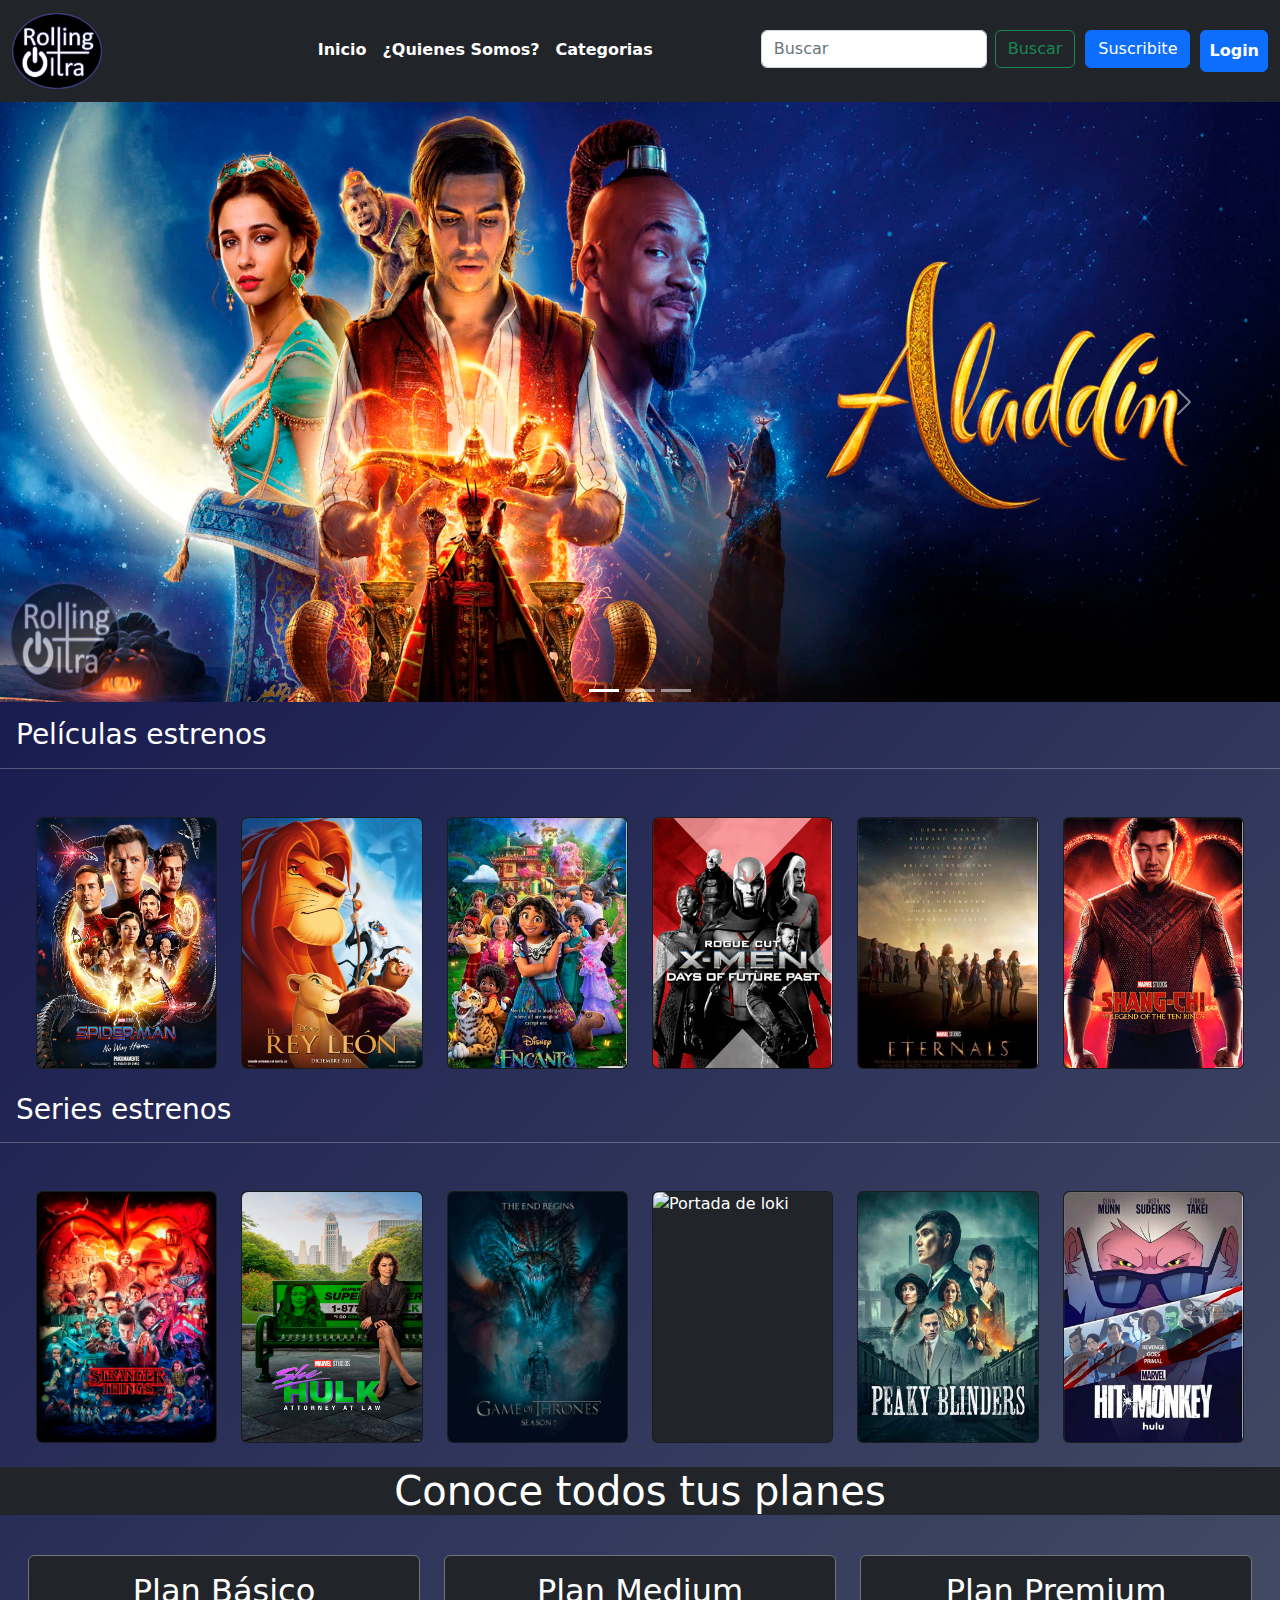
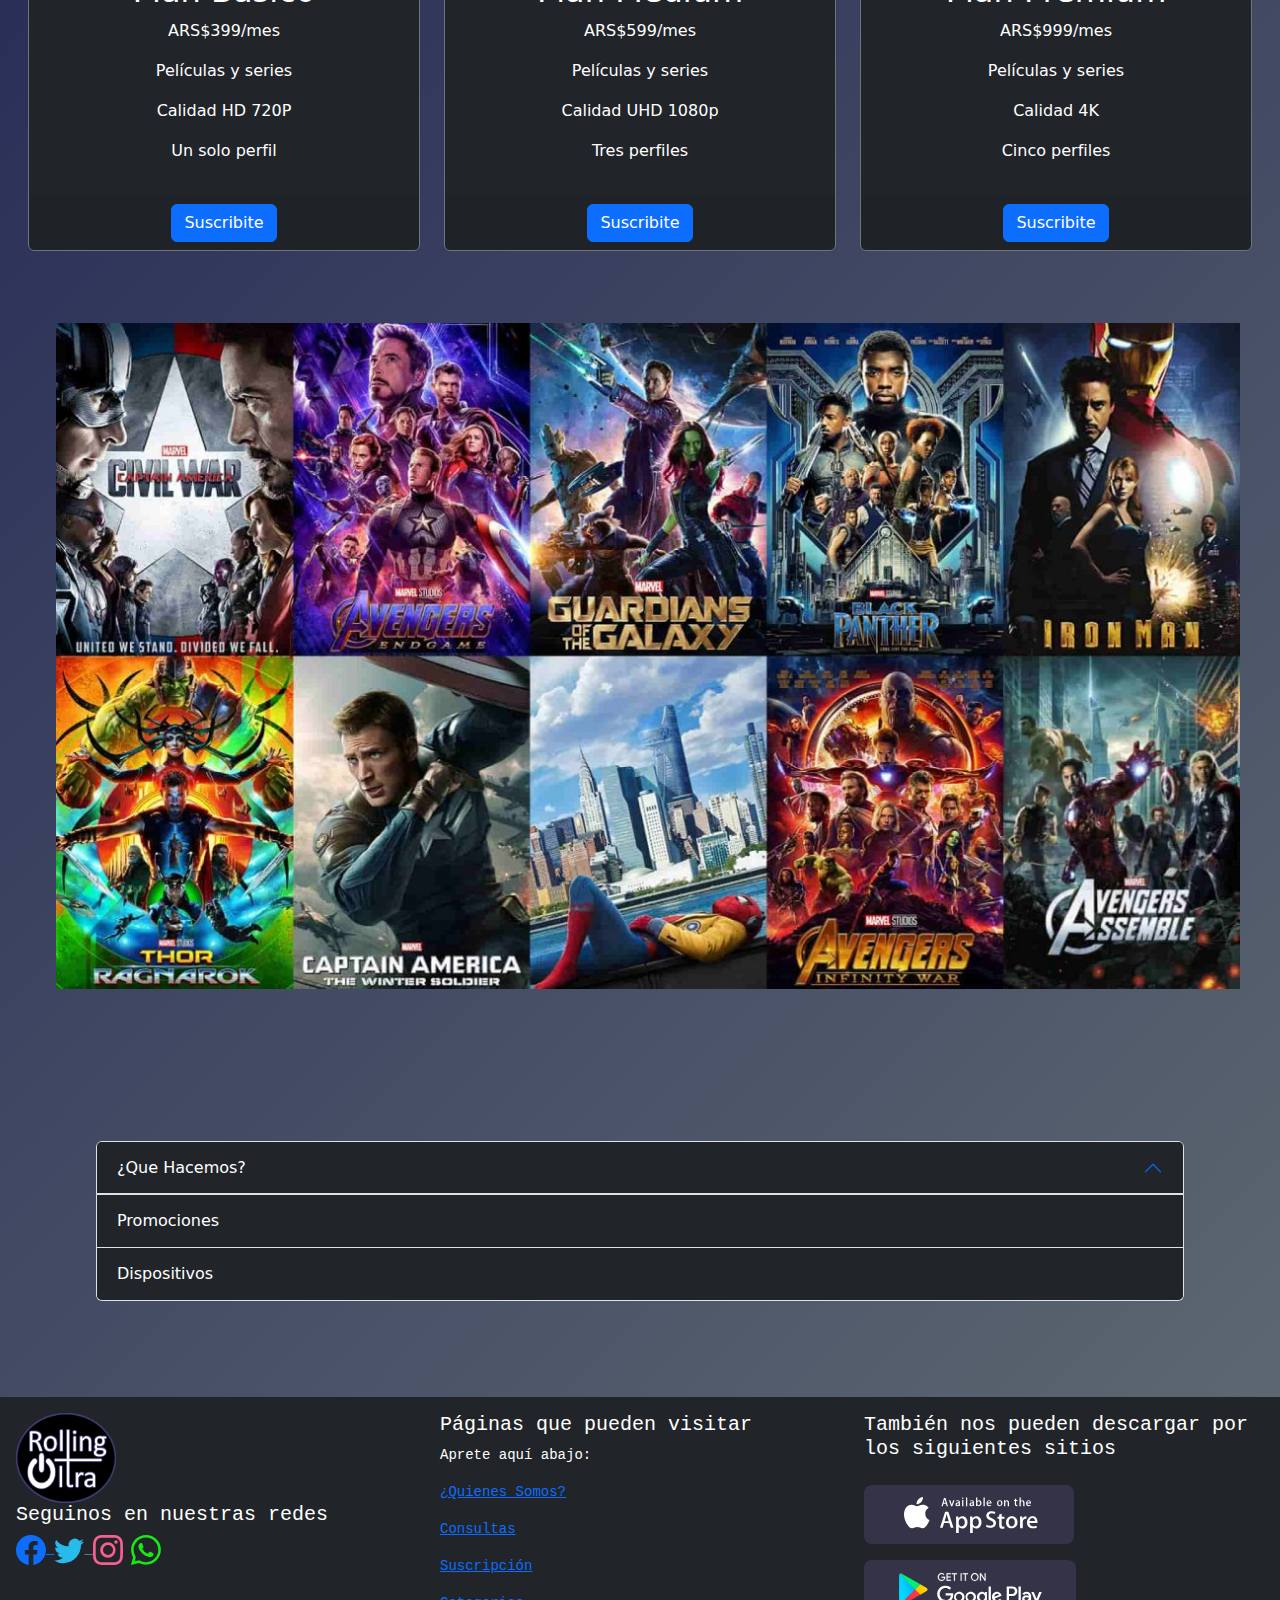
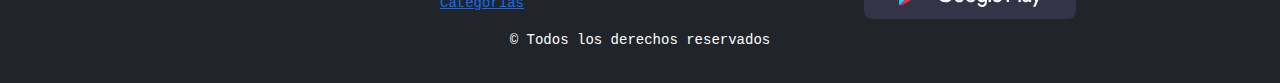
==== index.html @ dbc0501e "Creacion del proyecto" ====
<!DOCTYPE html>
<html lang="es">
<head>
  <meta charset="UTF-8" />
  <meta http-equiv="X-UA-Compatible" content="IE=edge" />
  <meta name="viewport" content="width=device-width, initial-scale=1.0" />
  <meta name="description" content="Pagina de Inicio de RollingPlusUltra" />
  <meta name="keywords"
    content="pelis, series, estrenos,ofertas,planes de subscripcion,contactos, quienes somos,RollingPlusUltra" />
  <meta name="author" content="Grupo 6" />
  <link rel="stylesheet" href="https://cdn.jsdelivr.net/npm/bootstrap-icons@1.10.3/font/bootstrap-icons.css" />
  <link rel="stylesheet" href="./css/bootstrap.min.css" />
  <link rel="stylesheet" href="./css/style.css" />
  <title>RollingPlusUltraIncio</title>
</head>

<body class="bg-white">
  <header>
    <nav class="navbar navbar-expand-lg bg-body-tertiary bg-dark">
      <div class="container-fluid">
        <a class="navbar-brand" href="/index.html">
          <img src="./img/logo2.png" alt="Rolling Plus Ultra" width="90px" />
        </a>
        <button class="navbar-toggler" type="button" data-bs-toggle="collapse" data-bs-target="#navbarSupportedContent"
          aria-controls="navbarSupportedContent" aria-expanded="false" aria-label="Toggle navigation">
          <span class="navbar-toggler-icon btn btn-success"></span>
        </button>
        <div class="collapse navbar-collapse" id="navbarSupportedContent">
          <ul class="navbar-nav ms-auto mb-2 mb-lg-0">
            <li class="nav-item">
              <strong>
                <a class="nav-link active text-white" aria-current="pages" href="./index.html">Inicio</a>
              </strong>
            </li>
            <li class="nav-item">
              <strong>
                <a class="nav-link text-white" href="./pages/Quienessomos.html">¿Quienes Somos?</a>
              </strong>
            </li>
            <li class="nav-item iniciales">
              <strong>
                <a class="nav-link text-white" href="./pages/categoriaTerror.html">Categorias</a>
              </strong>
            </li>
            <li class="nav-item">
              <form class="d-flex" role="search">
                <input class="form-control me-2" type="search" placeholder="Buscar" aria-label="Search" />
                <button class="btn btn-outline-success" type="submit">
                  Buscar
                </button>
              </form>
            </li>
            <li class="nav-item navbrans">
              <strong>
                <div class="card-footer border-dark">
                  <small class="text-muted"><a class="btn btn-primary" href="../pages/subs.html"
                      role="button">Suscribite</a>
                  </small>
                </div>
              </strong>
            </li>
            <li class="nav-item">
              <strong>
                <button type="button" data-bs-toggle="modal" class="nav-link btn btn-primary text-white"
                  data-bs-target="#modalLabel">
                  Login
                </button>
              </strong>
            </li>
          </ul>
        </div>
      </div>
    </nav>
  </header>
  <main>
    <section id="carouselBanners" class="carousel slide">
      <div class="carousel-indicators m-auto">
        <button type="button" data-bs-target="#carouselBanners" data-bs-slide-to="0" class="active" aria-current="true"
          aria-label="Slide 1"></button>
        <button type="button" data-bs-target="#carouselBanners" data-bs-slide-to="1" aria-label="Slide 2"></button>
        <button type="button" data-bs-target="#carouselBanners" data-bs-slide-to="2" aria-label="Slide 3"></button>
      </div>
      <div class="carousel-inner">
        <div class="carousel-item active">
          <img src="./img/banners/aladdin.png" class="d-block w-100 imgBanner" alt="portada de aladdin" />
          <div class="marcaAgua">
            <img src="./img/logo2.png" alt="logoRollingPlusUltra" />
          </div>
        </div>
        <div class="carousel-item">
          <img src="./img/banners/original.png" class="d-block w-100 imgBanner" alt="banner de descuento" />
          <div class="marcaAgua">
            <img src="./img/logo2.png" alt="logoRollingPlusUltra" />
          </div>
          <div class="bannerOferta">
            <img src="./img/logo2.png" alt="logoRollingPlusUltra">
          </div>
          <div class="imagenDescuento">
            <h2>50%</h2>
          </div>
          <div class="textoDescuento">
            <p>Descuento del 50% en el Plan Familiar
              <a href="./pages/QuienesSomos.html">¿te interesa?</a>
            </p>
          </div>
        </div>
        <div class="carousel-item">
          <img src="./img/banners/avengersEndGame.png" class="d-block w-100 imgBanner"
            alt="portada de avengersEndGame" />
          <div class="marcaAgua">
            <img src="./img/logo2.png" alt="logoRollingPlusUltra" />
          </div>
        </div>
      </div>
      <button class="carousel-control-prev" type="button" data-bs-target="#carouselBanners" data-bs-slide="prev">
        <span class="carousel-control-prev-icon" aria-hidden="true"></span>
        <span class="visually-hidden">Previous</span>
      </button>
      <button class="carousel-control-next" type="button" data-bs-target="#carouselBanners" data-bs-slide="next">
        <span class="carousel-control-next-icon" aria-hidden="true"></span>
        <span class="visually-hidden">Next</span>
      </button>
    </section>
    <section>
      <h3 class="m-3 text-white">Películas estrenos</h3>
      <hr class="text-white" />
    </section>
    <section class="row row-cols-3 row-cols-md-3 row-cols-lg-6 g-4 mx-1 m-lg-4">
      <div class="col">
        <div class="card text-bg-dark">
          <img src="./img/pelis/spiderManNoWayHomePortada.jpg" class="peliculas rounded"
            alt="Portada de spiderMan No Way Home" />
        </div>
      </div>
      <div class="col">
        <div class="card text-bg-dark">
          <img src="./img/pelis/reyLeón.jpg" class="peliculas rounded" alt="Portada de reyLeón" />
        </div>
      </div>
      <div class="col">
        <div class="card text-bg-dark">
          <img src="./img/Encanto.jpg" class="peliculas rounded" alt="Portada de Encanto" />
        </div>
      </div>
      <div class="col">
        <div class="card text-bg-dark">
          <img src="./img/X-Men-Dias-del-Futuro-Pasado.png" class="peliculas rounded"
            alt="Portada de X-Men-Dias-del-Futuro-Pasado" />
        </div>
      </div>
      <div class="col">
        <div class="card text-bg-dark">
          <img src="./img/Eternals.jpg" class="peliculas rounded" alt="Portada de Eternals" />
        </div>
      </div>
      <div class="col">
        <div class="card text-bg-dark">
          <img src="./img/Shang-Chi-y-la-leyenda-de-los-diez-anillos.png" class="peliculas rounded"
            alt="Portada de Shang-Chi-y-la-leyenda-de-los-diez-anillos" />
        </div>
      </div>
    </section>
    <section>
      <h3 class="m-3 text-white">Series estrenos</h3>
      <hr class="text-white" />
    </section>
    <section class="row row-cols-3 row-cols-md-3 row-cols-lg-6 g-4 mx-1 m-lg-4 mb-3 mb-lg-4">
      <div class="col">
        <div class="card text-bg-dark">
          <img src="./img/series/StrangerThings.png" class="peliculas rounded" alt="Portada de StrangerThings" />
        </div>
      </div>
      <div class="col">
        <div class="card text-bg-dark">
          <img src="./img/series/SheHulk.png" class="peliculas rounded" alt="Portada de SheHulk" />
        </div>
      </div>
      <div class="col">
        <div class="card text-bg-dark">
          <img src="./img/series/Night-King-and-Wight-Dragon-GoT.png" class="peliculas rounded"
            alt="Portada de Game of Trhones" />
        </div>
      </div>
      <div class="col">
        <div class="card text-bg-dark">
          <img src="./img/series/loki.png" class="peliculas rounded" alt="Portada de loki" />
        </div>
      </div>
      <div class="col">
        <div class="card text-bg-dark">
          <img src="./img/series/Peaky_Blinders.png" class="peliculas rounded" alt="Portada de Peaky_Blinders" />
        </div>
      </div>
      <div class="col">
        <div class="card text-bg-dark">
          <img src="./img/Hit-Monkey.jpg" class="peliculas rounded" alt="Portada de Hit-Monkey-Temporada" />
        </div>
      </div>
    </section>

    <article>
      <h1 class="text-white text-lg-center text-bg-dark">
        Conoce todos tus planes
      </h1>
    </article>


    <div class="row row-cols-1 row-cols-md-3 g-4 m-2 p-2">

      <div class="col">
        <div class="card h-100 border border-secondary bg-dark text-white">

          <div class="card-body">
            <h2 class="card-title text-center">Plan Básico</h2>
            <p class="card-text text-center">ARS$399/mes</p>
            <p class="card-text text-center">Películas y series</p>
            <p class="card-text text-center">Calidad HD 720P</p>
            <p class="card-text text-center">Un solo perfil</p>
          </div>
          <div class="card-footer border-dark text-center">
            <small class="text-muted"><a class="btn btn-primary" href="./pages/subs.html" role="button">Suscribite</a>
            </small>
          </div>
        </div>
      </div>

      <div class="col">
        <div class="card h-100 mb-3 border border-secondary bg-dark text-white">

          <div class="card-body">
            <h2 class="card-title text-center">Plan Medium</h2>
            <p class="card-text text-center">ARS$599/mes</p>
            <p class="card-text text-center">Películas y series</p>
            <p class="card-text text-center">Calidad UHD 1080p</p>
            <p class="card-text text-center">Tres perfiles</p>
          </div>
          <div class="card-footer border-dark text-center">
            <small class="text-muted"><a class="btn btn-primary" href="./pages/subs.html" role="button">Suscribite</a>
            </small>
          </div>
        </div>
      </div>

      <div class="col">
        <div class="card h-100  mb-3 border border-secondary bg-dark text-white">

          <div class="card-body">
            <h2 class="card-title text-center">Plan Premium</h2>
            <p class="card-text text-center">ARS$999/mes</p>
            <p class="card-text text-center">Películas y series</p>
            <p class="card-text text-center">Calidad 4K</p>
            <p class="card-text text-center">Cinco perfiles</p>
          </div>
          <div class="card-footer border-dark text-center">
            <small class="text-muted"><a class="btn btn-primary" href="./pages/subs.html" role="button">Suscribite</a>
            </small>
          </div>
        </div>
      </div>

    </div>



    <div>
      <img src="/img/mejores-peliculas-marvel-1200x675.jpg" class="img-fluid m-2 p-5" width="1700" height="1000"
        alt="Peliculas">
    </div>
    <div class="accordion m-5 p-5" id="accordionExample">
      <div class="accordion-item bg-dark text-white ">
        <h2 class="accordion-header" id="headingOne">
          <button class="accordion-button bg-dark text-white" type="button" data-bs-toggle="collapse"
            data-bs-target="#collapseOne" aria-expanded="false" aria-controls="collapseOne">
            ¿Que Hacemos?
          </button>
        </h2>
        <div id="collapseOne" class="accordion-collapse collapse" aria-labelledby="headingOne"
          data-bs-parent="#accordionExample">
          <div class="accordion-body">
            <strong>Un servicio de Streaming único.</strong> Nuestra misión es llevar entretenimiento con las mejores
            películas y series del momento a la comodidad de su hogar</code>
          </div>
        </div>
      </div>

      <div class="accordion-item bg-dark text-white">
        <h2 class="accordion-header" id="headingTwo">
          <button class="accordion-button collapsed bg-dark text-white" type="button" data-bs-toggle="collapse"
            data-bs-target="#collapseTwo" aria-expanded="false" aria-controls="collapseTwo">
            Promociones
          </button>
        </h2>
        <div id="collapseTwo" class="accordion-collapse collapse" aria-labelledby="headingTwo"
          data-bs-parent="#accordionExample">
          <div class="accordion-body">
            <strong>Aprovecha la siguiente promoción.</strong> Con la suscripción del primer mes con cualquier plan te
            regalamos un mes mas de contenidos.</code>
          </div>
        </div>
      </div>

      <div class="accordion-item bg-dark text-white">
        <h2 class="accordion-header" id="headingThree">
          <button class="accordion-button collapsed bg-dark text-white" type="button" data-bs-toggle="collapse"
            data-bs-target="#collapseThree" aria-expanded="false" aria-controls="collapseThree">
            Dispositivos
          </button>
        </h2>
        <div id="collapseThree" class="accordion-collapse collapse" aria-labelledby="headingThree"
          data-bs-parent="#accordionExample">
          <div class="accordion-body">
            <strong>Desde cualquier lugar en cualquier momento.</strong> Podes acceder a nuestro servicio de streaming
            desde cualquier dispositivo con la mayor comodidad y confiabilidad.<code>

        </div> 
        <img src="./img/73542-removebg-preview.png" class="img-fluid m-2 p-2" width="150" height="150" alt="dispositivos">
      </div>
    </div>

  </div>


  <div class="modal fade" id="modalLabel" tabindex="-1" aria-labelledby="modalLabel" aria-hidden="true">
    <div class="modal-dialog">
      <div class="modal-content bg-dark">
        <div class="modal-header">
          <h1 class="modal-title fs-5 mx-auto text-white" id="modalLabel">
            Iniciar Sesion
          </h1>
          <button type="button" class="btn-close" data-bs-dismiss="modal" aria-label="Close"></button>
        </div>
        <div class="modal-body">
          <form action="../pages/error404.html">
            <div class="mb-3">
              <label for="emails" class="form-label text-white">Dirección de Correo electrónico</label>
              <input type="email" class="form-control" id="emails" aria-describedby="emailHelp" minlength="3"
                maxlength="30" class="form-control" placeholder="Correo electronico" required />
              <div id="emailHelp" class="form-text text-white">
                Nunca compartiremos su correo electrónico con nadie más.
              </div>
            </div>
            <div class="mb-3">
              <label for="contraseñass" class="form-label text-white">Contraseña</label>
              <input type="password" class="form-control" id="contraseñass" minlength="3" maxlength="20"
                class="form-control" placeholder="Contraseña" required />
            </div>
            <div class="mb-3 form-check">
              <input type="checkbox" class="form-check-input" id="checkear" />
              <label class="form-check-label text-white" for="checkear">Recordar</label>
            </div>
            <button type="submit" class="ingreso">Ingresar</button>
            <p class="text-white">
              ¿Aun no te suscríbiste?
              <a class="link" href="/pages/subs.html">Suscribete</a>
            </p>
          </form>
        </div>
      </div>
    </div>
  </div>

  <div class="modal fade" id="modalLabel" tabindex="-1" aria-labelledby="modalLabel" aria-hidden="true">
    <div class="modal-dialog">
      <div class="modal-content bg-dark">
        <div class="modal-header">
          <h1 class="modal-title fs-5 mx-auto text-white" id="modalLabel">
            Iniciar Sesion
          </h1>
          <button type="button" class="btn-close" data-bs-dismiss="modal" aria-label="Close"></button>
        </div>
        <div class="modal-body">
          <form action="../pages/error404.html">
            <div class="mb-3">
              <label for="emails" class="form-label text-white">Dirección de Correo electronico</label>
              <input type="email" class="form-control" id="emails" aria-describedby="emailHelp" minlength="3"
                maxlength="30" class="form-control" placeholder="Correo electronico" required />
              <div id="emailHelp" class="form-text text-white">
                Nunca compartiremos su correo electrónico con nadie más.
              </div>
            </div>
            <div class="mb-3">
              <label for="contraseñass" class="form-label text-white">Contraseña</label>
              <input type="password" class="form-control" id="contraseñass" minlength="3" maxlength="20"
                class="form-control" placeholder="Contraseña" required />
            </div>
            <div class="mb-3 form-check">
              <input type="checkbox" class="form-check-input" id="checkear" />
              <label class="form-check-label text-white" for="checkear">Recordar</label>
            </div>
            <button type="submit" class="ingreso">Ingresar</button>
            <p class="text-white">
              ¿Aun no te suscribiste?
              <a class="link" href="/pages/subs.html">Suscríbete</a>
            </p>
          </form>
        </div>
      </div>
    </div>
  </div>


  </main>
  <footer class="p-3 bg-dark text-white">
    <div class="row">
      <aside class="col-md-4">
        <img src="./img/logo2.png" alt="" width="100px" height="90px" />
        <h5>Seguinos en nuestras redes</h5>
        <div class="text-md-start">
          <a href="./pages/error404.html">
            <svg xmlns="http://www.w3.org/2000/svg" width="30" height="30" fill="currentColor" class="bi bi-facebook"
              viewBox="0 0 16 16">
              <path
                d="M16 8.049c0-4.446-3.582-8.05-8-8.05C3.58 0-.002 3.603-.002 8.05c0 4.017 2.926 7.347 6.75 7.951v-5.625h-2.03V8.05H6.75V6.275c0-2.017 1.195-3.131 3.022-3.131.876 0 1.791.157 1.791.157v1.98h-1.009c-.993 0-1.303.621-1.303 1.258v1.51h2.218l-.354 2.326H9.25V16c3.824-.604 6.75-3.934 6.75-7.951z">
              </path>
            </svg>
          </a>
          <a href="../pages/error404.html" class="link-secondary">
            <svg xmlns="http://www.w3.org/2000/svg" width="30" height="30" fill="currentColor" class="bi bi-twitter"
              viewBox="0 0 16 16">
              <path fill="#29BAEC"
                d="M5.026 15c6.038 0 9.341-5.003 9.341-9.334 0-.14 0-.282-.006-.422A6.685 6.685 0 0 0 16 3.542a6.658 6.658 0 0 1-1.889.518 3.301 3.301 0 0 0 1.447-1.817 6.533 6.533 0 0 1-2.087.793A3.286 3.286 0 0 0 7.875 6.03a9.325 9.325 0 0 1-6.767-3.429 3.289 3.289 0 0 0 1.018 4.382A3.323 3.323 0 0 1 .64 6.575v.045a3.288 3.288 0 0 0 2.632 3.218 3.203 3.203 0 0 1-.865.115 3.23 3.23 0 0 1-.614-.057 3.283 3.283 0 0 0 3.067 2.277A6.588 6.588 0 0 1 .78 13.58a6.32 6.32 0 0 1-.78-.045A9.344 9.344 0 0 0 5.026 15z" />
            </svg>
          </a>
          <a href="" class="link-secondary"><svg xmlns="http://www.w3.org/2000/svg" width="30" height="30"
              fill="currentColor" class="bi bi-instagram" viewBox="0 0 16 16">
              <path fill="#F75F8F"
                d="M8 0C5.829 0 5.556.01 4.703.048 3.85.088 3.269.222 2.76.42a3.917 3.917 0 0 0-1.417.923A3.927 3.927 0 0 0 .42 2.76C.222 3.268.087 3.85.048 4.7.01 5.555 0 5.827 0 8.001c0 2.172.01 2.444.048 3.297.04.852.174 1.433.372 1.942.205.526.478.972.923 1.417.444.445.89.719 1.416.923.51.198 1.09.333 1.942.372C5.555 15.99 5.827 16 8 16s2.444-.01 3.298-.048c.851-.04 1.434-.174 1.943-.372a3.916 3.916 0 0 0 1.416-.923c.445-.445.718-.891.923-1.417.197-.509.332-1.09.372-1.942C15.99 10.445 16 10.173 16 8s-.01-2.445-.048-3.299c-.04-.851-.175-1.433-.372-1.941a3.926 3.926 0 0 0-.923-1.417A3.911 3.911 0 0 0 13.24.42c-.51-.198-1.092-.333-1.943-.372C10.443.01 10.172 0 7.998 0h.003zm-.717 1.442h.718c2.136 0 2.389.007 3.232.046.78.035 1.204.166 1.486.275.373.145.64.319.92.599.28.28.453.546.598.92.11.281.24.705.275 1.485.039.843.047 1.096.047 3.231s-.008 2.389-.047 3.232c-.035.78-.166 1.203-.275 1.485a2.47 2.47 0 0 1-.599.919c-.28.28-.546.453-.92.598-.28.11-.704.24-1.485.276-.843.038-1.096.047-3.232.047s-2.39-.009-3.233-.047c-.78-.036-1.203-.166-1.485-.276a2.478 2.478 0 0 1-.92-.598 2.48 2.48 0 0 1-.6-.92c-.109-.281-.24-.705-.275-1.485-.038-.843-.046-1.096-.046-3.233 0-2.136.008-2.388.046-3.231.036-.78.166-1.204.276-1.486.145-.373.319-.64.599-.92.28-.28.546-.453.92-.598.282-.11.705-.24 1.485-.276.738-.034 1.024-.044 2.515-.045v.002zm4.988 1.328a.96.96 0 1 0 0 1.92.96.96 0 0 0 0-1.92zm-4.27 1.122a4.109 4.109 0 1 0 0 8.217 4.109 4.109 0 0 0 0-8.217zm0 1.441a2.667 2.667 0 1 1 0 5.334 2.667 2.667 0 0 1 0-5.334z" />
            </svg></a>
          <a href="" class="link-secondary"><svg xmlns="http://www.w3.org/2000/svg" width="30" height="30"
              fill="currentColor" class="bi bi-whatsapp" viewBox="0 0 16 16">
              <path fill="#16EC0F"
                d="M13.601 2.326A7.854 7.854 0 0 0 7.994 0C3.627 0 .068 3.558.064 7.926c0 1.399.366 2.76 1.057 3.965L0 16l4.204-1.102a7.933 7.933 0 0 0 3.79.965h.004c4.368 0 7.926-3.558 7.93-7.93A7.898 7.898 0 0 0 13.6 2.326zM7.994 14.521a6.573 6.573 0 0 1-3.356-.92l-.24-.144-2.494.654.666-2.433-.156-.251a6.56 6.56 0 0 1-1.007-3.505c0-3.626 2.957-6.584 6.591-6.584a6.56 6.56 0 0 1 4.66 1.931 6.557 6.557 0 0 1 1.928 4.66c-.004 3.639-2.961 6.592-6.592 6.592zm3.615-4.934c-.197-.099-1.17-.578-1.353-.646-.182-.065-.315-.099-.445.099-.133.197-.513.646-.627.775-.114.133-.232.148-.43.05-.197-.1-.836-.308-1.592-.985-.59-.525-.985-1.175-1.103-1.372-.114-.198-.011-.304.088-.403.087-.088.197-.232.296-.346.1-.114.133-.198.198-.33.065-.134.034-.248-.015-.347-.05-.099-.445-1.076-.612-1.47-.16-.389-.323-.335-.445-.34-.114-.007-.247-.007-.38-.007a.729.729 0 0 0-.529.247c-.182.198-.691.677-.691 1.654 0 .977.71 1.916.81 2.049.098.133 1.394 2.132 3.383 2.992.47.205.84.326 1.129.418.475.152.904.129 1.246.08.38-.058 1.171-.48 1.338-.943.164-.464.164-.86.114-.943-.049-.084-.182-.133-.38-.232z" />
            </svg></a>
        </div>
      </aside>
      <aside class="col-md-4 text-start">
        <h5>Páginas que pueden visitar</h5>
        <p>Aprete aquí abajo:</p>
        <a href="./pages/Quienessomos.html">
          <p>¿Quienes Somos?</p>
        </a>
        <a href="./pages/contactos.html">
          <p>Consultas</p>
        </a>
        <a href="./pages/subs.html">
          <p>Suscripción</p>
        </a>
        <a href="./pages/cienciaFiccion.html">
          <p>Categorias</p>
        </a>
      </aside>
      <aside class="col-md-4">
        <h5>También nos pueden descargar por los siguientes sitios</h5>
        <a href="./pages/error404.html">
          <img class="mt-3" src="./img/badge-apple-store.svg" alt="apple" /></a>
        <a href="./pages/error404.html">
          <img class="mt-3" src="./img/google-play-badge-bb.svg" alt="google play" /></a>
      </aside>
    </div>
    <p class="text-center">&copy; Todos los derechos reservados</p>
  </footer>
  <script src="../js/bootstrap.min.js"></script>
</body>
</html>
---- css/style.css ----
body {
  background-color: #616d73;
  background-image: linear-gradient(135deg, #0c0d49 0%, #616d73 100%);
}
.cardConsultas {
  border: solid 1px;
  border-radius: 30px;
  width: 720px;
  height: 500px;
}
.cardConsultas iframe {
  width: 100%;
  height: 300px;
}
.ingreso{
  display: block;
  width: 100%;
  font-family: Arial, Helvetica, sans-serif;
  font-weight: 700;
  background-color: black;
  border-radius: 10px;
  padding: 10px;
  color: white;
  text-decoration: none;
  text-align: center;
}
.iniciales{
  margin-right: 100px;
}

.img-fluid {
  max-width: 100%; 
  height: auto; 
  }

  .navbrans{
    margin-left: 10px;
    margin-right: 10px;
}
.imgBanner {
  height: 600px;
}
.marcaAgua {
  position: absolute;
  top: 480px;
  left: 10px;
  opacity: 50%;
}
.marcaAgua img {
  width: 110px;
  height: 110px;
}
/* .containerDescuento {
  text-align: center;
  position: relative;
  top: -90px;
  left: 6px;
  background-color: #4e3f92;
} */
.bannerOferta {
  position: absolute;
  top: 50px;
  left: 70px;
}
.bannerOferta img {
  width: 300px;
  height: 300px;
}
.imagenDescuento {
  position: absolute;
  width: 150px;
  height: 150px;
  top:180px;
  left:330px;
  rotate: 30deg;
  border-bottom-right-radius: 80px;
  border-top-left-radius: 80px;
  border-bottom-left-radius: 20px;
  border-top-right-radius: 20px;
  background-image: linear-gradient(120deg, #4e3f92 0%, #04013c 100%);
}
.imagenDescuento h2 {
  font-size:70px;
  position: absolute;
  top: 25px;
  left: 2px;
  color: white;
  rotate: -50deg;
}
.textoDescuento {
  width: 350px;
  font-size: 30px;
  position: absolute;
  top: 350px;
  left: 80px;
  color: white;
}
.peliculas {
  height: 250px;
}
@media screen and (max-width: 575px) {
  .imgBanner {
    height: 170px;
  }
  .peliculas {
    height: 120px;
  }
  .marcaAgua {
    position: absolute;
    top: 125px;
    left: 2px;
    opacity: 50%;
  }
  .marcaAgua img {
    width: 40px;
    height: 40px;
  }
  .bannerOferta {
    position: absolute;
    top: 10px;
    left: 20px;
  }
  .bannerOferta img {
    width: 80px;
    height: 80px;
  }
  .imagenDescuento {
    width: 60px;
    height: 60px;
    border-bottom-right-radius: 40px;
    border-top-left-radius: 40px;
    border-bottom-left-radius: 10px;
    border-top-right-radius: 10px;
    background-image: linear-gradient(120deg, #4e3f92 0%, #04013c 100%);
    position: absolute;
    top: 30px;
    left: 90px;
    rotate: 30deg;
  }
  .imagenDescuento h2 {
    position: absolute;
    top: 14px;
    left: 5px;
    color: white;
    rotate: -50deg;
    font-size:x-large;
  }
  .textoDescuento {
    width: 130px;
    font-size: xx-small;
    position: absolute;
    top: 95px;
    left: 20px;
    color: white;
  }
}
@media screen and (min-width: 576px) and (max-width: 991px) {
  .imgBanner {
    height: 300px;
  }
  .peliculas {
    height: 300px;
  }
  .marcaAgua {
    position: absolute;
    top: 220px;
    left: 8px;
    opacity: 50%;
  }
  .marcaAgua img {
    width: 70px;
    height: 70px;
  }
  .bannerOferta {
    position: absolute;
    top: 20px;
    left: 70px;
  }
  .bannerOferta img {
    width: 150px;
    height: 150px;
  }
  .imagenDescuento {
    position: absolute;
    width: 90px;
    height: 90px;
    top:70px;
    left:200px;
    rotate: 30deg;
    border-bottom-right-radius: 60px;
    border-top-left-radius: 60px;
    border-bottom-left-radius: 10px;
    border-top-right-radius: 10px;
    background-image: linear-gradient(120deg, #4e3f92 0%, #04013c 100%);
  }
  .imagenDescuento h2 {
    font-size:40px;
    position: absolute;
    top: 15px;
    left: 5px;
    color: white;
    rotate: -50deg;
  }
  .textoDescuento {
    width: 230px;
    font-size: 20px;
    position: absolute;
    top: 170px;
    left: 80px;
    color: white;
  }
}
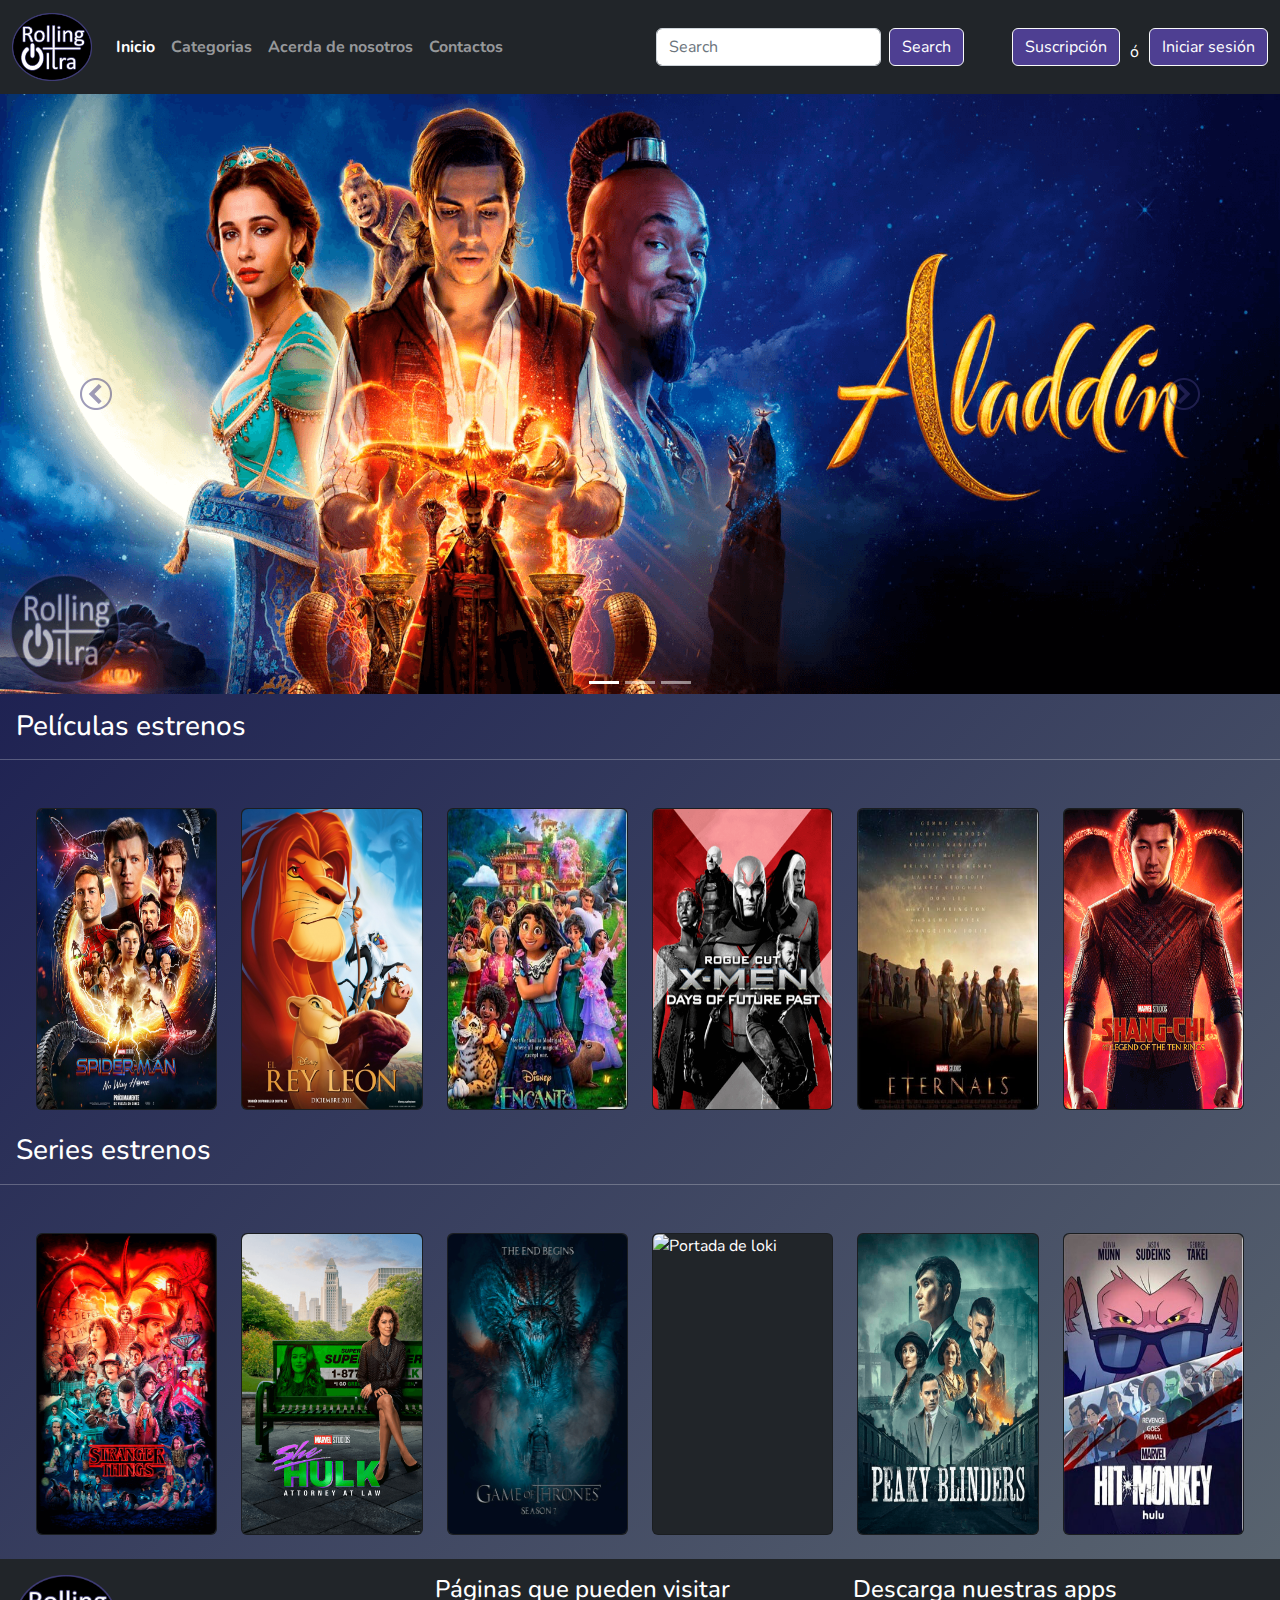
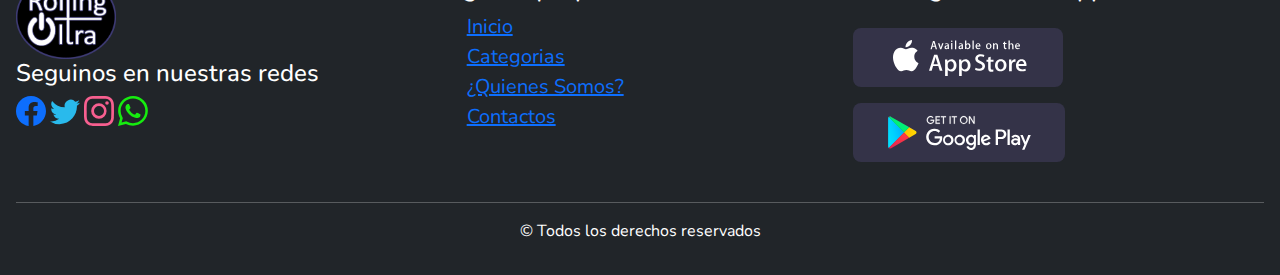
==== commit 649b987e: "Cambios en Nav, Footer y bajar calidad de las foto" ====
--- a/index.html
+++ b/index.html
@@ -1,464 +1,495 @@
 <!DOCTYPE html>
 <html lang="es">
-<head>
-  <meta charset="UTF-8" />
-  <meta http-equiv="X-UA-Compatible" content="IE=edge" />
-  <meta name="viewport" content="width=device-width, initial-scale=1.0" />
-  <meta name="description" content="Pagina de Inicio de RollingPlusUltra" />
-  <meta name="keywords"
-    content="pelis, series, estrenos,ofertas,planes de subscripcion,contactos, quienes somos,RollingPlusUltra" />
-  <meta name="author" content="Grupo 6" />
-  <link rel="stylesheet" href="https://cdn.jsdelivr.net/npm/bootstrap-icons@1.10.3/font/bootstrap-icons.css" />
-  <link rel="stylesheet" href="./css/bootstrap.min.css" />
-  <link rel="stylesheet" href="./css/style.css" />
-  <title>RollingPlusUltraIncio</title>
-</head>
-
-<body class="bg-white">
-  <header>
-    <nav class="navbar navbar-expand-lg bg-body-tertiary bg-dark">
-      <div class="container-fluid">
-        <a class="navbar-brand" href="/index.html">
-          <img src="./img/logo2.png" alt="Rolling Plus Ultra" width="90px" />
-        </a>
-        <button class="navbar-toggler" type="button" data-bs-toggle="collapse" data-bs-target="#navbarSupportedContent"
-          aria-controls="navbarSupportedContent" aria-expanded="false" aria-label="Toggle navigation">
-          <span class="navbar-toggler-icon btn btn-success"></span>
+  <head>
+    <meta charset="UTF-8" />
+    <meta http-equiv="X-UA-Compatible" content="IE=edge" />
+    <meta name="viewport" content="width=device-width, initial-scale=1.0" />
+    <meta name="description" content="Pagina de Inicio de RollingPlusUltra" />
+    <meta
+      name="keywords"
+      content="pelis, series, estrenos,ofertas,planes de subscripcion,contactos, quienes somos,RollingPlusUltra"
+    />
+    <meta name="author" content="Grupo 6" />
+    <link rel="preconnect" href="https://fonts.googleapis.com" />
+    <link rel="preconnect" href="https://fonts.gstatic.com" crossorigin />
+    <link
+      href="https://fonts.googleapis.com/css2?family=Nunito:wght@500&display=swap"
+      rel="stylesheet"
+    />
+    <link
+      rel="stylesheet"
+      href="https://cdn.jsdelivr.net/npm/bootstrap-icons@1.10.3/font/bootstrap-icons.css"
+    />
+    <link rel="stylesheet" href="./css/bootstrap.min.css" />
+    <link rel="stylesheet" href="./css/style.css" />
+    <title>RollingPlusUltraIncio</title>
+  </head>
+  <body>
+    <header>
+      <nav class="navbar bg-dark navbar-dark navbar-expand-lg">
+        <div class="container-fluid">
+          <a class="navbar-brand" href="./index.html">
+            <img
+              src="./img/logo2.png"
+              alt="Rolling Plus Ultra"
+              class="logoNav"
+            />
+          </a>
+          <button
+            class="navbar-toggler btnNav"
+            type="button"
+            data-bs-toggle="collapse"
+            data-bs-target="#paginas"
+            aria-controls="paginas"
+            aria-expanded="false"
+            aria-label="Toggle navigation"
+          >
+            <span class="navbar-toggler-icon"></span>
+          </button>
+          <div class="collapse navbar-collapse" id="paginas">
+            <ul class="navbar-nav me-auto mb-2 mb-lg-0">
+              <li class="nav-item">
+                <a class="nav-link active fw-bold" aria-current="page" href="#"
+                  >Inicio</a
+                >
+              </li>
+              <li class="nav-item">
+                <a class="nav-link fw-bold" href="#">Categorias</a>
+              </li>
+              <li class="nav-item">
+                <a class="nav-link fw-bold">Acerda de nosotros</a>
+              </li>
+              <li class="nav-item">
+                <a class="nav-link fw-bold">Contactos</a>
+              </li>
+            </ul>
+            <form class="d-flex mb-3 mb-lg-0" role="search">
+              <input
+                class="form-control me-2"
+                type="search"
+                placeholder="Search"
+                aria-label="Search"
+              />
+              <button
+                class="btn btn-light btnNav text-white me-5"
+                type="submit"
+              >
+                Search
+              </button>
+            </form>
+            <div class="d-flex containerBtnNav">
+              <button class="btn btn-light btnNav" type="button">
+                <a class="text-decoration-none text-white" href="">
+                  Suscripción
+                </a>
+              </button>
+              <p class="text-bg-dark">ó</p>
+              <button class="btn btn-light btnNav" type="button">
+                <a class="text-decoration-none text-white" href="">
+                  Iniciar sesión
+                </a>
+              </button>
+            </div>
+          </div>
+        </div>
+      </nav>
+    </header>
+    <main>
+      <section id="carouselBanners" class="carousel slide">
+        <div class="carousel-indicators m-auto">
+          <button
+            type="button"
+            data-bs-target="#carouselBanners"
+            data-bs-slide-to="0"
+            class="active"
+            aria-current="true"
+            aria-label="Slide 1"
+          ></button>
+          <button
+            type="button"
+            data-bs-target="#carouselBanners"
+            data-bs-slide-to="1"
+            aria-label="Slide 2"
+          ></button>
+          <button
+            type="button"
+            data-bs-target="#carouselBanners"
+            data-bs-slide-to="2"
+            aria-label="Slide 3"
+          ></button>
+        </div>
+        <div class="carousel-inner">
+          <div class="carousel-item active">
+            <img
+              src="./img/banners/aladdin.png"
+              class="d-block w-100 imgBanner"
+              alt="portada de aladdin"
+            />
+            <div class="marcaAgua">
+              <img src="./img/logo2.png" alt="logoRollingPlusUltra" />
+            </div>
+          </div>
+          <div class="carousel-item">
+            <img
+              src="./img/banners/original.png"
+              class="d-block w-100 imgBanner"
+              alt="banner de descuento"
+            />
+            <div class="marcaAgua">
+              <img src="./img/logo2.png" alt="logoRollingPlusUltra" />
+            </div>
+            <div class="bannerOferta">
+              <img src="./img/logo2.png" alt="logoRollingPlusUltra" />
+            </div>
+            <div class="imagenDescuento">
+              <h2>50%</h2>
+            </div>
+            <div class="textoDescuento">
+              <p>
+                Descuento del 50% en el Plan Familiar
+                <a href="./pages/QuienesSomos.html">¿te interesa?</a>
+              </p>
+            </div>
+          </div>
+          <div class="carousel-item">
+            <img
+              src="./img/banners/avengersEndGame.jpeg"
+              class="d-block w-100 imgBanner"
+              alt="portada de avengersEndGame"
+            />
+            <div class="marcaAgua">
+              <img src="./img/logo2.png" alt="logoRollingPlusUltra" />
+            </div>
+          </div>
+        </div>
+        <button
+          class="carousel-control-prev"
+          type="button"
+          data-bs-target="#carouselBanners"
+          data-bs-slide="prev"
+        >
+          <span class="carousel-control-prev-icon" aria-hidden="true"></span>
+          <span class="visually-hidden">Previous</span>
         </button>
-        <div class="collapse navbar-collapse" id="navbarSupportedContent">
-          <ul class="navbar-nav ms-auto mb-2 mb-lg-0">
-            <li class="nav-item">
-              <strong>
-                <a class="nav-link active text-white" aria-current="pages" href="./index.html">Inicio</a>
-              </strong>
-            </li>
-            <li class="nav-item">
-              <strong>
-                <a class="nav-link text-white" href="./pages/Quienessomos.html">¿Quienes Somos?</a>
-              </strong>
-            </li>
-            <li class="nav-item iniciales">
-              <strong>
-                <a class="nav-link text-white" href="./pages/categoriaTerror.html">Categorias</a>
-              </strong>
-            </li>
-            <li class="nav-item">
-              <form class="d-flex" role="search">
-                <input class="form-control me-2" type="search" placeholder="Buscar" aria-label="Search" />
-                <button class="btn btn-outline-success" type="submit">
-                  Buscar
-                </button>
-              </form>
-            </li>
-            <li class="nav-item navbrans">
-              <strong>
-                <div class="card-footer border-dark">
-                  <small class="text-muted"><a class="btn btn-primary" href="../pages/subs.html"
-                      role="button">Suscribite</a>
-                  </small>
-                </div>
-              </strong>
-            </li>
-            <li class="nav-item">
-              <strong>
-                <button type="button" data-bs-toggle="modal" class="nav-link btn btn-primary text-white"
-                  data-bs-target="#modalLabel">
-                  Login
-                </button>
-              </strong>
-            </li>
-          </ul>
-        </div>
-      </div>
-    </nav>
-  </header>
-  <main>
-    <section id="carouselBanners" class="carousel slide">
-      <div class="carousel-indicators m-auto">
-        <button type="button" data-bs-target="#carouselBanners" data-bs-slide-to="0" class="active" aria-current="true"
-          aria-label="Slide 1"></button>
-        <button type="button" data-bs-target="#carouselBanners" data-bs-slide-to="1" aria-label="Slide 2"></button>
-        <button type="button" data-bs-target="#carouselBanners" data-bs-slide-to="2" aria-label="Slide 3"></button>
-      </div>
-      <div class="carousel-inner">
-        <div class="carousel-item active">
-          <img src="./img/banners/aladdin.png" class="d-block w-100 imgBanner" alt="portada de aladdin" />
-          <div class="marcaAgua">
-            <img src="./img/logo2.png" alt="logoRollingPlusUltra" />
-          </div>
-        </div>
-        <div class="carousel-item">
-          <img src="./img/banners/original.png" class="d-block w-100 imgBanner" alt="banner de descuento" />
-          <div class="marcaAgua">
-            <img src="./img/logo2.png" alt="logoRollingPlusUltra" />
-          </div>
-          <div class="bannerOferta">
-            <img src="./img/logo2.png" alt="logoRollingPlusUltra">
-          </div>
-          <div class="imagenDescuento">
-            <h2>50%</h2>
-          </div>
-          <div class="textoDescuento">
-            <p>Descuento del 50% en el Plan Familiar
-              <a href="./pages/QuienesSomos.html">¿te interesa?</a>
-            </p>
-          </div>
-        </div>
-        <div class="carousel-item">
-          <img src="./img/banners/avengersEndGame.png" class="d-block w-100 imgBanner"
-            alt="portada de avengersEndGame" />
-          <div class="marcaAgua">
-            <img src="./img/logo2.png" alt="logoRollingPlusUltra" />
-          </div>
-        </div>
-      </div>
-      <button class="carousel-control-prev" type="button" data-bs-target="#carouselBanners" data-bs-slide="prev">
-        <span class="carousel-control-prev-icon" aria-hidden="true"></span>
-        <span class="visually-hidden">Previous</span>
-      </button>
-      <button class="carousel-control-next" type="button" data-bs-target="#carouselBanners" data-bs-slide="next">
-        <span class="carousel-control-next-icon" aria-hidden="true"></span>
-        <span class="visually-hidden">Next</span>
-      </button>
-    </section>
-    <section>
-      <h3 class="m-3 text-white">Películas estrenos</h3>
-      <hr class="text-white" />
-    </section>
-    <section class="row row-cols-3 row-cols-md-3 row-cols-lg-6 g-4 mx-1 m-lg-4">
-      <div class="col">
-        <div class="card text-bg-dark">
-          <img src="./img/pelis/spiderManNoWayHomePortada.jpg" class="peliculas rounded"
-            alt="Portada de spiderMan No Way Home" />
-        </div>
-      </div>
-      <div class="col">
-        <div class="card text-bg-dark">
-          <img src="./img/pelis/reyLeón.jpg" class="peliculas rounded" alt="Portada de reyLeón" />
-        </div>
-      </div>
-      <div class="col">
-        <div class="card text-bg-dark">
-          <img src="./img/Encanto.jpg" class="peliculas rounded" alt="Portada de Encanto" />
-        </div>
-      </div>
-      <div class="col">
-        <div class="card text-bg-dark">
-          <img src="./img/X-Men-Dias-del-Futuro-Pasado.png" class="peliculas rounded"
-            alt="Portada de X-Men-Dias-del-Futuro-Pasado" />
-        </div>
-      </div>
-      <div class="col">
-        <div class="card text-bg-dark">
-          <img src="./img/Eternals.jpg" class="peliculas rounded" alt="Portada de Eternals" />
-        </div>
-      </div>
-      <div class="col">
-        <div class="card text-bg-dark">
-          <img src="./img/Shang-Chi-y-la-leyenda-de-los-diez-anillos.png" class="peliculas rounded"
-            alt="Portada de Shang-Chi-y-la-leyenda-de-los-diez-anillos" />
-        </div>
-      </div>
-    </section>
-    <section>
-      <h3 class="m-3 text-white">Series estrenos</h3>
-      <hr class="text-white" />
-    </section>
-    <section class="row row-cols-3 row-cols-md-3 row-cols-lg-6 g-4 mx-1 m-lg-4 mb-3 mb-lg-4">
-      <div class="col">
-        <div class="card text-bg-dark">
-          <img src="./img/series/StrangerThings.png" class="peliculas rounded" alt="Portada de StrangerThings" />
-        </div>
-      </div>
-      <div class="col">
-        <div class="card text-bg-dark">
-          <img src="./img/series/SheHulk.png" class="peliculas rounded" alt="Portada de SheHulk" />
-        </div>
-      </div>
-      <div class="col">
-        <div class="card text-bg-dark">
-          <img src="./img/series/Night-King-and-Wight-Dragon-GoT.png" class="peliculas rounded"
-            alt="Portada de Game of Trhones" />
-        </div>
-      </div>
-      <div class="col">
-        <div class="card text-bg-dark">
-          <img src="./img/series/loki.png" class="peliculas rounded" alt="Portada de loki" />
-        </div>
-      </div>
-      <div class="col">
-        <div class="card text-bg-dark">
-          <img src="./img/series/Peaky_Blinders.png" class="peliculas rounded" alt="Portada de Peaky_Blinders" />
-        </div>
-      </div>
-      <div class="col">
-        <div class="card text-bg-dark">
-          <img src="./img/Hit-Monkey.jpg" class="peliculas rounded" alt="Portada de Hit-Monkey-Temporada" />
-        </div>
-      </div>
-    </section>
-
-    <article>
-      <h1 class="text-white text-lg-center text-bg-dark">
-        Conoce todos tus planes
-      </h1>
-    </article>
-
-
-    <div class="row row-cols-1 row-cols-md-3 g-4 m-2 p-2">
-
-      <div class="col">
-        <div class="card h-100 border border-secondary bg-dark text-white">
-
-          <div class="card-body">
-            <h2 class="card-title text-center">Plan Básico</h2>
-            <p class="card-text text-center">ARS$399/mes</p>
-            <p class="card-text text-center">Películas y series</p>
-            <p class="card-text text-center">Calidad HD 720P</p>
-            <p class="card-text text-center">Un solo perfil</p>
-          </div>
-          <div class="card-footer border-dark text-center">
-            <small class="text-muted"><a class="btn btn-primary" href="./pages/subs.html" role="button">Suscribite</a>
-            </small>
-          </div>
-        </div>
-      </div>
-
-      <div class="col">
-        <div class="card h-100 mb-3 border border-secondary bg-dark text-white">
-
-          <div class="card-body">
-            <h2 class="card-title text-center">Plan Medium</h2>
-            <p class="card-text text-center">ARS$599/mes</p>
-            <p class="card-text text-center">Películas y series</p>
-            <p class="card-text text-center">Calidad UHD 1080p</p>
-            <p class="card-text text-center">Tres perfiles</p>
-          </div>
-          <div class="card-footer border-dark text-center">
-            <small class="text-muted"><a class="btn btn-primary" href="./pages/subs.html" role="button">Suscribite</a>
-            </small>
-          </div>
-        </div>
-      </div>
-
-      <div class="col">
-        <div class="card h-100  mb-3 border border-secondary bg-dark text-white">
-
-          <div class="card-body">
-            <h2 class="card-title text-center">Plan Premium</h2>
-            <p class="card-text text-center">ARS$999/mes</p>
-            <p class="card-text text-center">Películas y series</p>
-            <p class="card-text text-center">Calidad 4K</p>
-            <p class="card-text text-center">Cinco perfiles</p>
-          </div>
-          <div class="card-footer border-dark text-center">
-            <small class="text-muted"><a class="btn btn-primary" href="./pages/subs.html" role="button">Suscribite</a>
-            </small>
-          </div>
-        </div>
-      </div>
-
-    </div>
-
-
-
-    <div>
-      <img src="/img/mejores-peliculas-marvel-1200x675.jpg" class="img-fluid m-2 p-5" width="1700" height="1000"
-        alt="Peliculas">
-    </div>
-    <div class="accordion m-5 p-5" id="accordionExample">
-      <div class="accordion-item bg-dark text-white ">
-        <h2 class="accordion-header" id="headingOne">
-          <button class="accordion-button bg-dark text-white" type="button" data-bs-toggle="collapse"
-            data-bs-target="#collapseOne" aria-expanded="false" aria-controls="collapseOne">
-            ¿Que Hacemos?
-          </button>
-        </h2>
-        <div id="collapseOne" class="accordion-collapse collapse" aria-labelledby="headingOne"
-          data-bs-parent="#accordionExample">
-          <div class="accordion-body">
-            <strong>Un servicio de Streaming único.</strong> Nuestra misión es llevar entretenimiento con las mejores
-            películas y series del momento a la comodidad de su hogar</code>
-          </div>
-        </div>
-      </div>
-
-      <div class="accordion-item bg-dark text-white">
-        <h2 class="accordion-header" id="headingTwo">
-          <button class="accordion-button collapsed bg-dark text-white" type="button" data-bs-toggle="collapse"
-            data-bs-target="#collapseTwo" aria-expanded="false" aria-controls="collapseTwo">
-            Promociones
-          </button>
-        </h2>
-        <div id="collapseTwo" class="accordion-collapse collapse" aria-labelledby="headingTwo"
-          data-bs-parent="#accordionExample">
-          <div class="accordion-body">
-            <strong>Aprovecha la siguiente promoción.</strong> Con la suscripción del primer mes con cualquier plan te
-            regalamos un mes mas de contenidos.</code>
-          </div>
-        </div>
-      </div>
-
-      <div class="accordion-item bg-dark text-white">
-        <h2 class="accordion-header" id="headingThree">
-          <button class="accordion-button collapsed bg-dark text-white" type="button" data-bs-toggle="collapse"
-            data-bs-target="#collapseThree" aria-expanded="false" aria-controls="collapseThree">
-            Dispositivos
-          </button>
-        </h2>
-        <div id="collapseThree" class="accordion-collapse collapse" aria-labelledby="headingThree"
-          data-bs-parent="#accordionExample">
-          <div class="accordion-body">
-            <strong>Desde cualquier lugar en cualquier momento.</strong> Podes acceder a nuestro servicio de streaming
-            desde cualquier dispositivo con la mayor comodidad y confiabilidad.<code>
-
-        </div> 
-        <img src="./img/73542-removebg-preview.png" class="img-fluid m-2 p-2" width="150" height="150" alt="dispositivos">
-      </div>
-    </div>
-
-  </div>
-
-
-  <div class="modal fade" id="modalLabel" tabindex="-1" aria-labelledby="modalLabel" aria-hidden="true">
-    <div class="modal-dialog">
-      <div class="modal-content bg-dark">
-        <div class="modal-header">
-          <h1 class="modal-title fs-5 mx-auto text-white" id="modalLabel">
-            Iniciar Sesion
-          </h1>
-          <button type="button" class="btn-close" data-bs-dismiss="modal" aria-label="Close"></button>
-        </div>
-        <div class="modal-body">
-          <form action="../pages/error404.html">
-            <div class="mb-3">
-              <label for="emails" class="form-label text-white">Dirección de Correo electrónico</label>
-              <input type="email" class="form-control" id="emails" aria-describedby="emailHelp" minlength="3"
-                maxlength="30" class="form-control" placeholder="Correo electronico" required />
-              <div id="emailHelp" class="form-text text-white">
-                Nunca compartiremos su correo electrónico con nadie más.
+        <button
+          class="carousel-control-next"
+          type="button"
+          data-bs-target="#carouselBanners"
+          data-bs-slide="next"
+        >
+          <span class="carousel-control-next-icon" aria-hidden="true"></span>
+          <span class="visually-hidden">Next</span>
+        </button>
+      </section>
+      <section>
+        <h3 class="m-3 text-white">Películas estrenos</h3>
+        <hr class="text-white" />
+      </section>
+      <!-- <section class="scrolling-wrapper">
+        <div class="d-inline-block ms-3 mb-3">
+          <img
+            src="./img/pelis/spiderManNoWayHomePortada.jpg"
+            class="peliculas rounded"
+            alt="Portada de spiderMan No Way Home"
+          />
+        </div>
+        <div class="d-inline-block ms-3 mb-3">
+          <img
+            src="./img/pelis/spiderManNoWayHomePortada.jpg"
+            class="peliculas rounded"
+            alt="Portada de spiderMan No Way Home"
+          />
+        </div>
+        <div class="d-inline-block ms-3 mb-3">
+          <img
+            src="./img/pelis/spiderManNoWayHomePortada.jpg"
+            class="peliculas rounded"
+            alt="Portada de spiderMan No Way Home"
+          />
+        </div>
+        <div class="d-inline-block ms-3 mb-3">
+          <img
+            src="./img/pelis/spiderManNoWayHomePortada.jpg"
+            class="peliculas rounded"
+            alt="Portada de spiderMan No Way Home"
+          />
+        </div>
+        <div class="d-inline-block ms-3 mb-3">
+          <img
+            src="./img/pelis/spiderManNoWayHomePortada.jpg"
+            class="peliculas rounded"
+            alt="Portada de spiderMan No Way Home"
+          />
+        </div>
+        <div class="d-inline-block ms-3 mb-3">
+          <img
+            src="./img/pelis/spiderManNoWayHomePortada.jpg"
+            class="peliculas rounded"
+            alt="Portada de spiderMan No Way Home"
+          />
+        </div>
+        <div class="d-inline-block ms-3 mb-3">
+          <img
+            src="./img/pelis/spiderManNoWayHomePortada.jpg"
+            class="peliculas rounded"
+            alt="Portada de spiderMan No Way Home"
+          />
+        </div>
+        <div class="d-inline-block ms-3 mb-3">
+          <img
+            src="./img/pelis/spiderManNoWayHomePortada.jpg"
+            class="peliculas rounded"
+            alt="Portada de spiderMan No Way Home"
+          />
+        </div>
+      </section> -->
+      <section
+        class="row row-cols-1 row-cols-md-3 row-cols-lg-6 g-4 mx-1 m-lg-4"
+      >
+        <aside class="col">
+          <div class="card text-bg-dark">
+            <img
+              src="./img/pelis/spiderManNoWayHomePortada.jpg"
+              class="peliculas rounded"
+              alt="Portada de spiderMan No Way Home"
+            />
+          </div>
+        </aside>
+        <aside class="col">
+          <div class="card text-bg-dark">
+            <img
+              src="./img/pelis/reyLeón.jpg"
+              class="peliculas rounded"
+              alt="Portada de reyLeón"
+            />
+          </div>
+        </aside>
+        <aside class="col">
+          <div class="card text-bg-dark">
+            <img
+              src="./img/pelis/Encanto.jpg"
+              class="peliculas rounded"
+              alt="Portada de Encanto"
+            />
+          </div>
+        </aside>
+        <aside class="col">
+          <div class="card text-bg-dark">
+            <img
+              src="./img/pelis/X-Men-Dias-del-Futuro-Pasado.png"
+              class="peliculas rounded"
+              alt="Portada de X-Men-Dias-del-Futuro-Pasado"
+            />
+          </div>
+        </aside>
+        <aside class="col">
+          <div class="card text-bg-dark">
+            <img
+              src="./img/pelis/Eternals.jpg"
+              class="peliculas rounded"
+              alt="Portada de Eternals"
+            />
+          </div>
+        </aside>
+        <aside class="col">
+          <div class="card text-bg-dark">
+            <img
+              src="./img/pelis/Shang-Chi-y-la-leyenda-de-los-diez-anillos.png"
+              class="peliculas rounded"
+              alt="Portada de Shang-Chi-y-la-leyenda-de-los-diez-anillos"
+            />
+          </div>
+        </aside>
+      </section>
+      <section>
+        <h3 class="m-3 text-white">Series estrenos</h3>
+        <hr class="text-white" />
+      </section>
+      <section
+        class="row row-cols-1 row-cols-md-3 row-cols-lg-6 g-4 mx-1 mb-2 m-lg-4"
+      >
+        <div class="col">
+          <div class="card text-bg-dark">
+            <img
+              src="./img/series/StrangerThings.png"
+              class="peliculas rounded"
+              alt="Portada de StrangerThings"
+            />
+          </div>
+        </div>
+        <div class="col">
+          <div class="card text-bg-dark">
+            <img
+              src="./img/series/SheHulk.png"
+              class="peliculas rounded"
+              alt="Portada de SheHulk"
+            />
+          </div>
+        </div>
+        <div class="col">
+          <div class="card text-bg-dark">
+            <img
+              src="./img/series/Night-King-and-Wight-Dragon-GoT.png"
+              class="peliculas rounded"
+              alt="Portada de Game of Trhones"
+            />
+          </div>
+        </div>
+        <div class="col">
+          <div class="card text-bg-dark">
+            <img
+              src="./img/series/loki.png"
+              class="peliculas rounded"
+              alt="Portada de loki"
+            />
+          </div>
+        </div>
+        <div class="col">
+          <div class="card text-bg-dark">
+            <img
+              src="./img/series/Peaky_Blinders.png"
+              class="peliculas rounded"
+              alt="Portada de Peaky_Blinders"
+            />
+          </div>
+        </div>
+        <div class="col">
+          <div class="card text-bg-dark">
+            <img
+              src="./img/series/Hit-Monkey.jpg"
+              class="peliculas rounded"
+              alt="Portada de Hit-Monkey-Temporada"
+            />
+          </div>
+        </div>
+      </section>
+    </main>
+    <footer class="p-3 bg-dark text-white">
+      <section>
+        <article class="row row-cols-1 row-cols-md-2 row-cols-md-3 g-2">
+          <aside class="mb-4 col">
+            <div class="text-center text-md-start">
+              <img
+                class="logoFooter"
+                src="./img/logo2.png"
+                alt="Logo de RollingPlusUltra"
+              />
+            </div>
+            <div class="mb-4">
+              <h4>Seguinos en nuestras redes</h4>
+              <div class="text-center text-md-start">
+                <a href="./pages/error404.html" class="text-decoration-none">
+                  <svg
+                    xmlns="http://www.w3.org/2000/svg"
+                    width="30"
+                    height="30"
+                    fill="currentColor"
+                    class="bi bi-facebook"
+                    viewBox="0 0 16 16"
+                  >
+                    <path
+                      d="M16 8.049c0-4.446-3.582-8.05-8-8.05C3.58 0-.002 3.603-.002 8.05c0 4.017 2.926 7.347 6.75 7.951v-5.625h-2.03V8.05H6.75V6.275c0-2.017 1.195-3.131 3.022-3.131.876 0 1.791.157 1.791.157v1.98h-1.009c-.993 0-1.303.621-1.303 1.258v1.51h2.218l-.354 2.326H9.25V16c3.824-.604 6.75-3.934 6.75-7.951z"
+                    ></path>
+                  </svg>
+                </a>
+                <a
+                  href="../pages/error404.html"
+                  class="link-secondary text-decoration-none"
+                >
+                  <svg
+                    xmlns="http://www.w3.org/2000/svg"
+                    width="30"
+                    height="30"
+                    fill="currentColor"
+                    class="bi bi-twitter"
+                    viewBox="0 0 16 16"
+                  >
+                    <path
+                      fill="#29BAEC"
+                      d="M5.026 15c6.038 0 9.341-5.003 9.341-9.334 0-.14 0-.282-.006-.422A6.685 6.685 0 0 0 16 3.542a6.658 6.658 0 0 1-1.889.518 3.301 3.301 0 0 0 1.447-1.817 6.533 6.533 0 0 1-2.087.793A3.286 3.286 0 0 0 7.875 6.03a9.325 9.325 0 0 1-6.767-3.429 3.289 3.289 0 0 0 1.018 4.382A3.323 3.323 0 0 1 .64 6.575v.045a3.288 3.288 0 0 0 2.632 3.218 3.203 3.203 0 0 1-.865.115 3.23 3.23 0 0 1-.614-.057 3.283 3.283 0 0 0 3.067 2.277A6.588 6.588 0 0 1 .78 13.58a6.32 6.32 0 0 1-.78-.045A9.344 9.344 0 0 0 5.026 15z"
+                    />
+                  </svg>
+                </a>
+                <a
+                  href="./pages/error404.html"
+                  class="link-secondary text-decoration-none"
+                  ><svg
+                    xmlns="http://www.w3.org/2000/svg"
+                    width="30"
+                    height="30"
+                    fill="currentColor"
+                    class="bi bi-instagram"
+                    viewBox="0 0 16 16"
+                  >
+                    <path
+                      fill="#F75F8F"
+                      d="M8 0C5.829 0 5.556.01 4.703.048 3.85.088 3.269.222 2.76.42a3.917 3.917 0 0 0-1.417.923A3.927 3.927 0 0 0 .42 2.76C.222 3.268.087 3.85.048 4.7.01 5.555 0 5.827 0 8.001c0 2.172.01 2.444.048 3.297.04.852.174 1.433.372 1.942.205.526.478.972.923 1.417.444.445.89.719 1.416.923.51.198 1.09.333 1.942.372C5.555 15.99 5.827 16 8 16s2.444-.01 3.298-.048c.851-.04 1.434-.174 1.943-.372a3.916 3.916 0 0 0 1.416-.923c.445-.445.718-.891.923-1.417.197-.509.332-1.09.372-1.942C15.99 10.445 16 10.173 16 8s-.01-2.445-.048-3.299c-.04-.851-.175-1.433-.372-1.941a3.926 3.926 0 0 0-.923-1.417A3.911 3.911 0 0 0 13.24.42c-.51-.198-1.092-.333-1.943-.372C10.443.01 10.172 0 7.998 0h.003zm-.717 1.442h.718c2.136 0 2.389.007 3.232.046.78.035 1.204.166 1.486.275.373.145.64.319.92.599.28.28.453.546.598.92.11.281.24.705.275 1.485.039.843.047 1.096.047 3.231s-.008 2.389-.047 3.232c-.035.78-.166 1.203-.275 1.485a2.47 2.47 0 0 1-.599.919c-.28.28-.546.453-.92.598-.28.11-.704.24-1.485.276-.843.038-1.096.047-3.232.047s-2.39-.009-3.233-.047c-.78-.036-1.203-.166-1.485-.276a2.478 2.478 0 0 1-.92-.598 2.48 2.48 0 0 1-.6-.92c-.109-.281-.24-.705-.275-1.485-.038-.843-.046-1.096-.046-3.233 0-2.136.008-2.388.046-3.231.036-.78.166-1.204.276-1.486.145-.373.319-.64.599-.92.28-.28.546-.453.92-.598.282-.11.705-.24 1.485-.276.738-.034 1.024-.044 2.515-.045v.002zm4.988 1.328a.96.96 0 1 0 0 1.92.96.96 0 0 0 0-1.92zm-4.27 1.122a4.109 4.109 0 1 0 0 8.217 4.109 4.109 0 0 0 0-8.217zm0 1.441a2.667 2.667 0 1 1 0 5.334 2.667 2.667 0 0 1 0-5.334z"
+                    />
+                  </svg>
+                </a>
+                <a href="./pages/error404.html" class="link-secondary"
+                  ><svg
+                    xmlns="http://www.w3.org/2000/svg"
+                    width="30"
+                    height="30"
+                    fill="currentColor"
+                    class="bi bi-whatsapp"
+                    viewBox="0 0 16 16"
+                  >
+                    <path
+                      fill="#16EC0F"
+                      d="M13.601 2.326A7.854 7.854 0 0 0 7.994 0C3.627 0 .068 3.558.064 7.926c0 1.399.366 2.76 1.057 3.965L0 16l4.204-1.102a7.933 7.933 0 0 0 3.79.965h.004c4.368 0 7.926-3.558 7.93-7.93A7.898 7.898 0 0 0 13.6 2.326zM7.994 14.521a6.573 6.573 0 0 1-3.356-.92l-.24-.144-2.494.654.666-2.433-.156-.251a6.56 6.56 0 0 1-1.007-3.505c0-3.626 2.957-6.584 6.591-6.584a6.56 6.56 0 0 1 4.66 1.931 6.557 6.557 0 0 1 1.928 4.66c-.004 3.639-2.961 6.592-6.592 6.592zm3.615-4.934c-.197-.099-1.17-.578-1.353-.646-.182-.065-.315-.099-.445.099-.133.197-.513.646-.627.775-.114.133-.232.148-.43.05-.197-.1-.836-.308-1.592-.985-.59-.525-.985-1.175-1.103-1.372-.114-.198-.011-.304.088-.403.087-.088.197-.232.296-.346.1-.114.133-.198.198-.33.065-.134.034-.248-.015-.347-.05-.099-.445-1.076-.612-1.47-.16-.389-.323-.335-.445-.34-.114-.007-.247-.007-.38-.007a.729.729 0 0 0-.529.247c-.182.198-.691.677-.691 1.654 0 .977.71 1.916.81 2.049.098.133 1.394 2.132 3.383 2.992.47.205.84.326 1.129.418.475.152.904.129 1.246.08.38-.058 1.171-.48 1.338-.943.164-.464.164-.86.114-.943-.049-.084-.182-.133-.38-.232z"
+                    />
+                  </svg>
+                </a>
               </div>
             </div>
-            <div class="mb-3">
-              <label for="contraseñass" class="form-label text-white">Contraseña</label>
-              <input type="password" class="form-control" id="contraseñass" minlength="3" maxlength="20"
-                class="form-control" placeholder="Contraseña" required />
-            </div>
-            <div class="mb-3 form-check">
-              <input type="checkbox" class="form-check-input" id="checkear" />
-              <label class="form-check-label text-white" for="checkear">Recordar</label>
-            </div>
-            <button type="submit" class="ingreso">Ingresar</button>
-            <p class="text-white">
-              ¿Aun no te suscríbiste?
-              <a class="link" href="/pages/subs.html">Suscribete</a>
-            </p>
-          </form>
-        </div>
-      </div>
-    </div>
-  </div>
-
-  <div class="modal fade" id="modalLabel" tabindex="-1" aria-labelledby="modalLabel" aria-hidden="true">
-    <div class="modal-dialog">
-      <div class="modal-content bg-dark">
-        <div class="modal-header">
-          <h1 class="modal-title fs-5 mx-auto text-white" id="modalLabel">
-            Iniciar Sesion
-          </h1>
-          <button type="button" class="btn-close" data-bs-dismiss="modal" aria-label="Close"></button>
-        </div>
-        <div class="modal-body">
-          <form action="../pages/error404.html">
-            <div class="mb-3">
-              <label for="emails" class="form-label text-white">Dirección de Correo electronico</label>
-              <input type="email" class="form-control" id="emails" aria-describedby="emailHelp" minlength="3"
-                maxlength="30" class="form-control" placeholder="Correo electronico" required />
-              <div id="emailHelp" class="form-text text-white">
-                Nunca compartiremos su correo electrónico con nadie más.
-              </div>
-            </div>
-            <div class="mb-3">
-              <label for="contraseñass" class="form-label text-white">Contraseña</label>
-              <input type="password" class="form-control" id="contraseñass" minlength="3" maxlength="20"
-                class="form-control" placeholder="Contraseña" required />
-            </div>
-            <div class="mb-3 form-check">
-              <input type="checkbox" class="form-check-input" id="checkear" />
-              <label class="form-check-label text-white" for="checkear">Recordar</label>
-            </div>
-            <button type="submit" class="ingreso">Ingresar</button>
-            <p class="text-white">
-              ¿Aun no te suscribiste?
-              <a class="link" href="/pages/subs.html">Suscríbete</a>
-            </p>
-          </form>
-        </div>
-      </div>
-    </div>
-  </div>
-
-
-  </main>
-  <footer class="p-3 bg-dark text-white">
-    <div class="row">
-      <aside class="col-md-4">
-        <img src="./img/logo2.png" alt="" width="100px" height="90px" />
-        <h5>Seguinos en nuestras redes</h5>
-        <div class="text-md-start">
-          <a href="./pages/error404.html">
-            <svg xmlns="http://www.w3.org/2000/svg" width="30" height="30" fill="currentColor" class="bi bi-facebook"
-              viewBox="0 0 16 16">
-              <path
-                d="M16 8.049c0-4.446-3.582-8.05-8-8.05C3.58 0-.002 3.603-.002 8.05c0 4.017 2.926 7.347 6.75 7.951v-5.625h-2.03V8.05H6.75V6.275c0-2.017 1.195-3.131 3.022-3.131.876 0 1.791.157 1.791.157v1.98h-1.009c-.993 0-1.303.621-1.303 1.258v1.51h2.218l-.354 2.326H9.25V16c3.824-.604 6.75-3.934 6.75-7.951z">
-              </path>
-            </svg>
-          </a>
-          <a href="../pages/error404.html" class="link-secondary">
-            <svg xmlns="http://www.w3.org/2000/svg" width="30" height="30" fill="currentColor" class="bi bi-twitter"
-              viewBox="0 0 16 16">
-              <path fill="#29BAEC"
-                d="M5.026 15c6.038 0 9.341-5.003 9.341-9.334 0-.14 0-.282-.006-.422A6.685 6.685 0 0 0 16 3.542a6.658 6.658 0 0 1-1.889.518 3.301 3.301 0 0 0 1.447-1.817 6.533 6.533 0 0 1-2.087.793A3.286 3.286 0 0 0 7.875 6.03a9.325 9.325 0 0 1-6.767-3.429 3.289 3.289 0 0 0 1.018 4.382A3.323 3.323 0 0 1 .64 6.575v.045a3.288 3.288 0 0 0 2.632 3.218 3.203 3.203 0 0 1-.865.115 3.23 3.23 0 0 1-.614-.057 3.283 3.283 0 0 0 3.067 2.277A6.588 6.588 0 0 1 .78 13.58a6.32 6.32 0 0 1-.78-.045A9.344 9.344 0 0 0 5.026 15z" />
-            </svg>
-          </a>
-          <a href="" class="link-secondary"><svg xmlns="http://www.w3.org/2000/svg" width="30" height="30"
-              fill="currentColor" class="bi bi-instagram" viewBox="0 0 16 16">
-              <path fill="#F75F8F"
-                d="M8 0C5.829 0 5.556.01 4.703.048 3.85.088 3.269.222 2.76.42a3.917 3.917 0 0 0-1.417.923A3.927 3.927 0 0 0 .42 2.76C.222 3.268.087 3.85.048 4.7.01 5.555 0 5.827 0 8.001c0 2.172.01 2.444.048 3.297.04.852.174 1.433.372 1.942.205.526.478.972.923 1.417.444.445.89.719 1.416.923.51.198 1.09.333 1.942.372C5.555 15.99 5.827 16 8 16s2.444-.01 3.298-.048c.851-.04 1.434-.174 1.943-.372a3.916 3.916 0 0 0 1.416-.923c.445-.445.718-.891.923-1.417.197-.509.332-1.09.372-1.942C15.99 10.445 16 10.173 16 8s-.01-2.445-.048-3.299c-.04-.851-.175-1.433-.372-1.941a3.926 3.926 0 0 0-.923-1.417A3.911 3.911 0 0 0 13.24.42c-.51-.198-1.092-.333-1.943-.372C10.443.01 10.172 0 7.998 0h.003zm-.717 1.442h.718c2.136 0 2.389.007 3.232.046.78.035 1.204.166 1.486.275.373.145.64.319.92.599.28.28.453.546.598.92.11.281.24.705.275 1.485.039.843.047 1.096.047 3.231s-.008 2.389-.047 3.232c-.035.78-.166 1.203-.275 1.485a2.47 2.47 0 0 1-.599.919c-.28.28-.546.453-.92.598-.28.11-.704.24-1.485.276-.843.038-1.096.047-3.232.047s-2.39-.009-3.233-.047c-.78-.036-1.203-.166-1.485-.276a2.478 2.478 0 0 1-.92-.598 2.48 2.48 0 0 1-.6-.92c-.109-.281-.24-.705-.275-1.485-.038-.843-.046-1.096-.046-3.233 0-2.136.008-2.388.046-3.231.036-.78.166-1.204.276-1.486.145-.373.319-.64.599-.92.28-.28.546-.453.92-.598.282-.11.705-.24 1.485-.276.738-.034 1.024-.044 2.515-.045v.002zm4.988 1.328a.96.96 0 1 0 0 1.92.96.96 0 0 0 0-1.92zm-4.27 1.122a4.109 4.109 0 1 0 0 8.217 4.109 4.109 0 0 0 0-8.217zm0 1.441a2.667 2.667 0 1 1 0 5.334 2.667 2.667 0 0 1 0-5.334z" />
-            </svg></a>
-          <a href="" class="link-secondary"><svg xmlns="http://www.w3.org/2000/svg" width="30" height="30"
-              fill="currentColor" class="bi bi-whatsapp" viewBox="0 0 16 16">
-              <path fill="#16EC0F"
-                d="M13.601 2.326A7.854 7.854 0 0 0 7.994 0C3.627 0 .068 3.558.064 7.926c0 1.399.366 2.76 1.057 3.965L0 16l4.204-1.102a7.933 7.933 0 0 0 3.79.965h.004c4.368 0 7.926-3.558 7.93-7.93A7.898 7.898 0 0 0 13.6 2.326zM7.994 14.521a6.573 6.573 0 0 1-3.356-.92l-.24-.144-2.494.654.666-2.433-.156-.251a6.56 6.56 0 0 1-1.007-3.505c0-3.626 2.957-6.584 6.591-6.584a6.56 6.56 0 0 1 4.66 1.931 6.557 6.557 0 0 1 1.928 4.66c-.004 3.639-2.961 6.592-6.592 6.592zm3.615-4.934c-.197-.099-1.17-.578-1.353-.646-.182-.065-.315-.099-.445.099-.133.197-.513.646-.627.775-.114.133-.232.148-.43.05-.197-.1-.836-.308-1.592-.985-.59-.525-.985-1.175-1.103-1.372-.114-.198-.011-.304.088-.403.087-.088.197-.232.296-.346.1-.114.133-.198.198-.33.065-.134.034-.248-.015-.347-.05-.099-.445-1.076-.612-1.47-.16-.389-.323-.335-.445-.34-.114-.007-.247-.007-.38-.007a.729.729 0 0 0-.529.247c-.182.198-.691.677-.691 1.654 0 .977.71 1.916.81 2.049.098.133 1.394 2.132 3.383 2.992.47.205.84.326 1.129.418.475.152.904.129 1.246.08.38-.058 1.171-.48 1.338-.943.164-.464.164-.86.114-.943-.049-.084-.182-.133-.38-.232z" />
-            </svg></a>
-        </div>
-      </aside>
-      <aside class="col-md-4 text-start">
-        <h5>Páginas que pueden visitar</h5>
-        <p>Aprete aquí abajo:</p>
-        <a href="./pages/Quienessomos.html">
-          <p>¿Quienes Somos?</p>
-        </a>
-        <a href="./pages/contactos.html">
-          <p>Consultas</p>
-        </a>
-        <a href="./pages/subs.html">
-          <p>Suscripción</p>
-        </a>
-        <a href="./pages/cienciaFiccion.html">
-          <p>Categorias</p>
-        </a>
-      </aside>
-      <aside class="col-md-4">
-        <h5>También nos pueden descargar por los siguientes sitios</h5>
-        <a href="./pages/error404.html">
-          <img class="mt-3" src="./img/badge-apple-store.svg" alt="apple" /></a>
-        <a href="./pages/error404.html">
-          <img class="mt-3" src="./img/google-play-badge-bb.svg" alt="google play" /></a>
-      </aside>
-    </div>
-    <p class="text-center">&copy; Todos los derechos reservados</p>
-  </footer>
-  <script src="../js/bootstrap.min.js"></script>
-</body>
-</html>+          </aside>
+          <aside class="mb-4 col">
+            <h4>Páginas que pueden visitar</h4>
+            <ul class="pagesFooter">
+              <li class="list-unstyled">
+                <a class="fs-5" href="./index.html">Inicio</a>
+              </li>
+              <li class="list-unstyled">
+                <a class="fs-5" href="./pages/categoriaTerror.html"
+                  >Categorias</a
+                >
+              </li>
+              <li class="list-unstyled">
+                <a class="fs-5" href="./pages/Quienessomos.html"
+                  >¿Quienes Somos?</a
+                >
+              </li>
+              <li class="list-unstyled">
+                <a class="fs-5" href="./pages/contactos.html">Contactos</a>
+              </li>
+            </ul>
+          </aside>
+          <aside class="mb-4 col">
+            <h4>Descarga nuestras apps</h4>
+            <div class="text-center text-md-start">
+              <a class="text-decoration-none" href="./pages/error404.html">
+                <img
+                  class="mt-3"
+                  src="./img/badge-apple-store.svg"
+                  alt="apple"
+                />
+              </a>
+              <a class="text-decoration-none" href="./pages/error404.html">
+                <img
+                  class="mt-3"
+                  src="./img/google-play-badge-bb.svg"
+                  alt="google play"
+                />
+              </a>
+            </div>
+          </aside>
+        </article>
+      </section>
+      <hr />
+      <p class="text-center">&copy; Todos los derechos reservados</p>
+    </footer>
+    <script src="./js/bootstrap.min.js"></script>
+  </body>
+</html>
--- a/css/style.css
+++ b/css/style.css
@@ -1,6 +1,25 @@
 body {
   background-color: #616d73;
   background-image: linear-gradient(135deg, #0c0d49 0%, #616d73 100%);
+  font-family: 'Nunito', sans-serif;
+}
+.logoNav {
+  width: 80px;
+}
+.logoFooter {
+  width: 100px;
+}
+.btnNav {
+  color: white;
+  background-color: #4e3f92;
+  --bs-btn-hover-bg: #4e3f929e;
+}
+.btnNav span {
+  background-image: url(../img/descarga.png);
+}
+.containerBtnNav p {
+  margin: 0px 10px 0px 10px;
+  padding: 12px 0px 0px 0px;
 }
 .cardConsultas {
   border: solid 1px;
@@ -12,7 +31,7 @@
   width: 100%;
   height: 300px;
 }
-.ingreso{
+.ingreso {
   display: block;
   width: 100%;
   font-family: Arial, Helvetica, sans-serif;
@@ -24,19 +43,6 @@
   text-decoration: none;
   text-align: center;
 }
-.iniciales{
-  margin-right: 100px;
-}
-
-.img-fluid {
-  max-width: 100%; 
-  height: auto; 
-  }
-
-  .navbrans{
-    margin-left: 10px;
-    margin-right: 10px;
-}
 .imgBanner {
   height: 600px;
 }
@@ -50,13 +56,13 @@
   width: 110px;
   height: 110px;
 }
-/* .containerDescuento {
-  text-align: center;
-  position: relative;
-  top: -90px;
-  left: 6px;
+.paginasFooter {
+  color: #4e3f92;
+}
+.paginasFooter:hover {
   background-color: #4e3f92;
-} */
+  color: white;
+}
 .bannerOferta {
   position: absolute;
   top: 50px;
@@ -70,8 +76,8 @@
   position: absolute;
   width: 150px;
   height: 150px;
-  top:180px;
-  left:330px;
+  top: 180px;
+  left: 330px;
   rotate: 30deg;
   border-bottom-right-radius: 80px;
   border-top-left-radius: 80px;
@@ -80,7 +86,7 @@
   background-image: linear-gradient(120deg, #4e3f92 0%, #04013c 100%);
 }
 .imagenDescuento h2 {
-  font-size:70px;
+  font-size: 70px;
   position: absolute;
   top: 25px;
   left: 2px;
@@ -96,14 +102,41 @@
   color: white;
 }
 .peliculas {
-  height: 250px;
-}
+  height: 300px;
+}
+.carousel-control-prev-icon {
+  background-image: url(../img/izq.png);
+}
+.carousel-control-next-icon {
+  background-image: url(../img/der.png);
+}
+/* .scrolling-wrapper::-webkit-scrollbar {
+  height: 10px;
+  width: 10px;
+  background: #0c0d49;
+}
+.scrolling-wrapper::-webkit-scrollbar-thumb:horizontal {
+  background: #4e3f92;
+  border-radius: 10px;
+}
+.scrolling-wrapper {
+  display: grid;
+  grid-auto-flow: column;
+  grid-auto-columns: 29%;
+  overflow-x: auto;
+}
+.scrolling-wrapper div{
+  width: 190px;
+} */
 @media screen and (max-width: 575px) {
+  /* .scrolling-wrapper {
+    grid-auto-columns: 60%;
+  } */
   .imgBanner {
     height: 170px;
   }
   .peliculas {
-    height: 120px;
+    height: 370px;
   }
   .marcaAgua {
     position: absolute;
@@ -143,7 +176,7 @@
     left: 5px;
     color: white;
     rotate: -50deg;
-    font-size:x-large;
+    font-size: x-large;
   }
   .textoDescuento {
     width: 130px;
@@ -155,6 +188,9 @@
   }
 }
 @media screen and (min-width: 576px) and (max-width: 991px) {
+  /* .scrolling-wrapper {
+    grid-auto-columns: 35%;
+  } */
   .imgBanner {
     height: 300px;
   }
@@ -184,8 +220,8 @@
     position: absolute;
     width: 90px;
     height: 90px;
-    top:70px;
-    left:200px;
+    top: 70px;
+    left: 200px;
     rotate: 30deg;
     border-bottom-right-radius: 60px;
     border-top-left-radius: 60px;
@@ -194,7 +230,7 @@
     background-image: linear-gradient(120deg, #4e3f92 0%, #04013c 100%);
   }
   .imagenDescuento h2 {
-    font-size:40px;
+    font-size: 40px;
     position: absolute;
     top: 15px;
     left: 5px;
@@ -210,3 +246,14 @@
     color: white;
   }
 }
+@media screen and (min-width: 992px) and (max-width: 1199px) {
+  nav {
+    font-size: 12px;
+  }
+  .form-control {
+    font-size: x-small;
+  }
+  .btnNav {
+    font-size: x-small;
+  }
+}
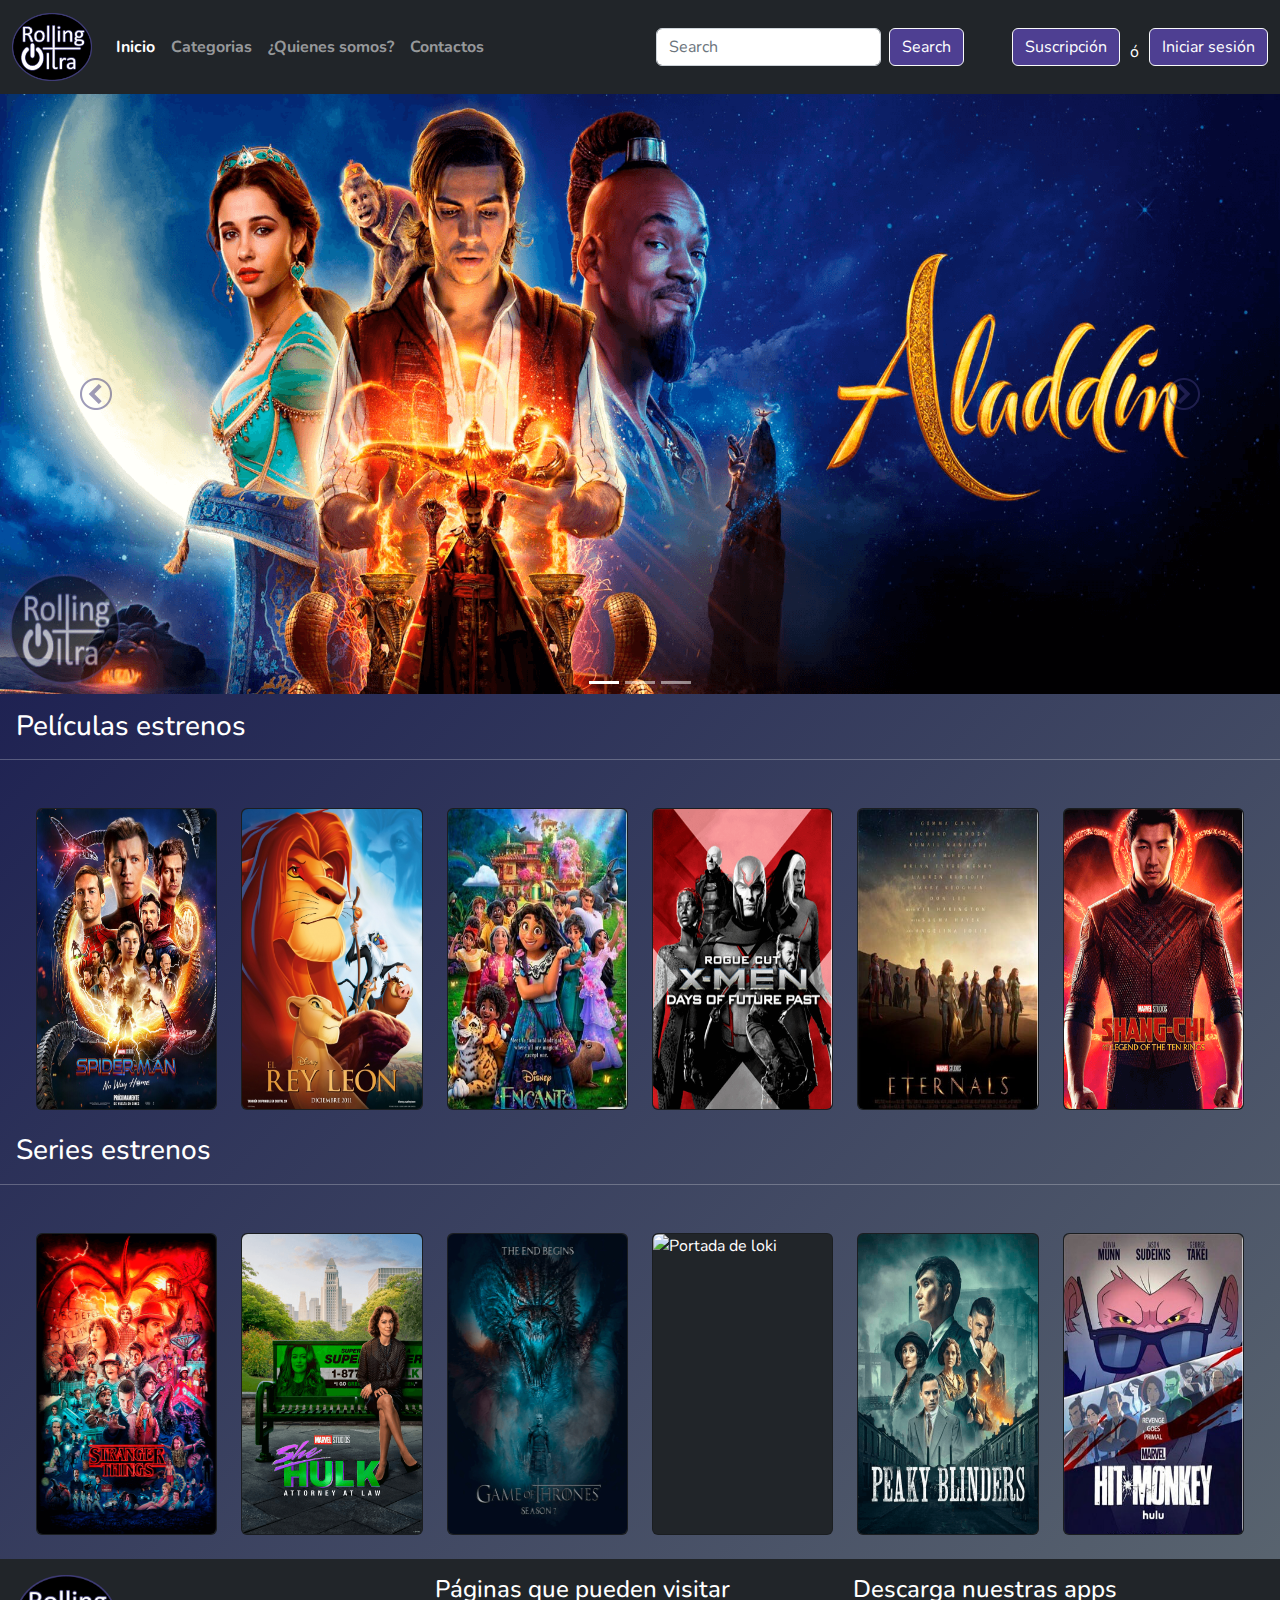
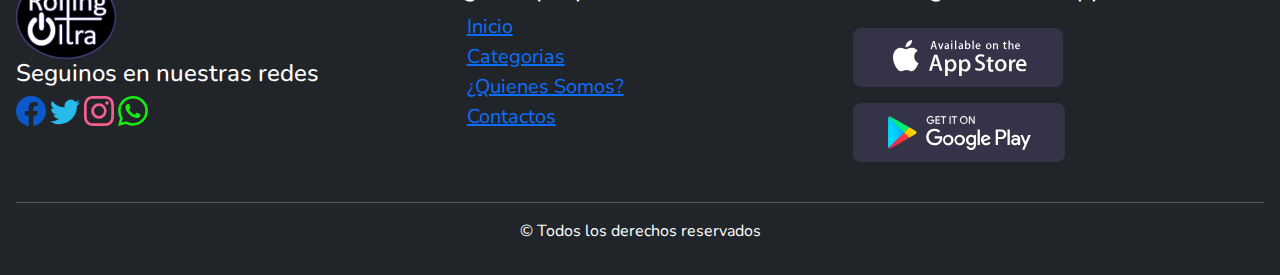
==== commit 6c6ac576: "Se actualizo el navBar y footer en todas la paginas y tambien se corrigieron los hiperviculos a las " ====
--- a/index.html
+++ b/index.html
@@ -49,18 +49,27 @@
           <div class="collapse navbar-collapse" id="paginas">
             <ul class="navbar-nav me-auto mb-2 mb-lg-0">
               <li class="nav-item">
-                <a class="nav-link active fw-bold" aria-current="page" href="#"
+                <a
+                  class="nav-link active fw-bold"
+                  aria-current="page"
+                  href="./index.html"
                   >Inicio</a
                 >
               </li>
               <li class="nav-item">
-                <a class="nav-link fw-bold" href="#">Categorias</a>
+                <a class="nav-link fw-bold" href="./pages/categoriaTerror.html"
+                  >Categorias</a
+                >
               </li>
               <li class="nav-item">
-                <a class="nav-link fw-bold">Acerda de nosotros</a>
+                <a class="nav-link fw-bold" href="./pages/Quienessomos.html"
+                  >¿Quienes somos?</a
+                >
               </li>
               <li class="nav-item">
-                <a class="nav-link fw-bold">Contactos</a>
+                <a class="nav-link fw-bold" href="./pages/contactos.html"
+                  >Contactos</a
+                >
               </li>
             </ul>
             <form class="d-flex mb-3 mb-lg-0" role="search">
@@ -79,13 +88,19 @@
             </form>
             <div class="d-flex containerBtnNav">
               <button class="btn btn-light btnNav" type="button">
-                <a class="text-decoration-none text-white" href="">
+                <a
+                  class="text-decoration-none text-white"
+                  href="./pages/suscripción.html"
+                >
                   Suscripción
                 </a>
               </button>
               <p class="text-bg-dark">ó</p>
               <button class="btn btn-light btnNav" type="button">
-                <a class="text-decoration-none text-white" href="">
+                <a
+                  class="text-decoration-none text-white"
+                  href="./pages/inicioSesion.html"
+                >
                   Iniciar sesión
                 </a>
               </button>
@@ -388,6 +403,7 @@
                     viewBox="0 0 16 16"
                   >
                     <path
+                      fill="#0a58ca"
                       d="M16 8.049c0-4.446-3.582-8.05-8-8.05C3.58 0-.002 3.603-.002 8.05c0 4.017 2.926 7.347 6.75 7.951v-5.625h-2.03V8.05H6.75V6.275c0-2.017 1.195-3.131 3.022-3.131.876 0 1.791.157 1.791.157v1.98h-1.009c-.993 0-1.303.621-1.303 1.258v1.51h2.218l-.354 2.326H9.25V16c3.824-.604 6.75-3.934 6.75-7.951z"
                     ></path>
                   </svg>
--- a/css/style.css
+++ b/css/style.css
@@ -110,28 +110,7 @@
 .carousel-control-next-icon {
   background-image: url(../img/der.png);
 }
-/* .scrolling-wrapper::-webkit-scrollbar {
-  height: 10px;
-  width: 10px;
-  background: #0c0d49;
-}
-.scrolling-wrapper::-webkit-scrollbar-thumb:horizontal {
-  background: #4e3f92;
-  border-radius: 10px;
-}
-.scrolling-wrapper {
-  display: grid;
-  grid-auto-flow: column;
-  grid-auto-columns: 29%;
-  overflow-x: auto;
-}
-.scrolling-wrapper div{
-  width: 190px;
-} */
 @media screen and (max-width: 575px) {
-  /* .scrolling-wrapper {
-    grid-auto-columns: 60%;
-  } */
   .imgBanner {
     height: 170px;
   }
